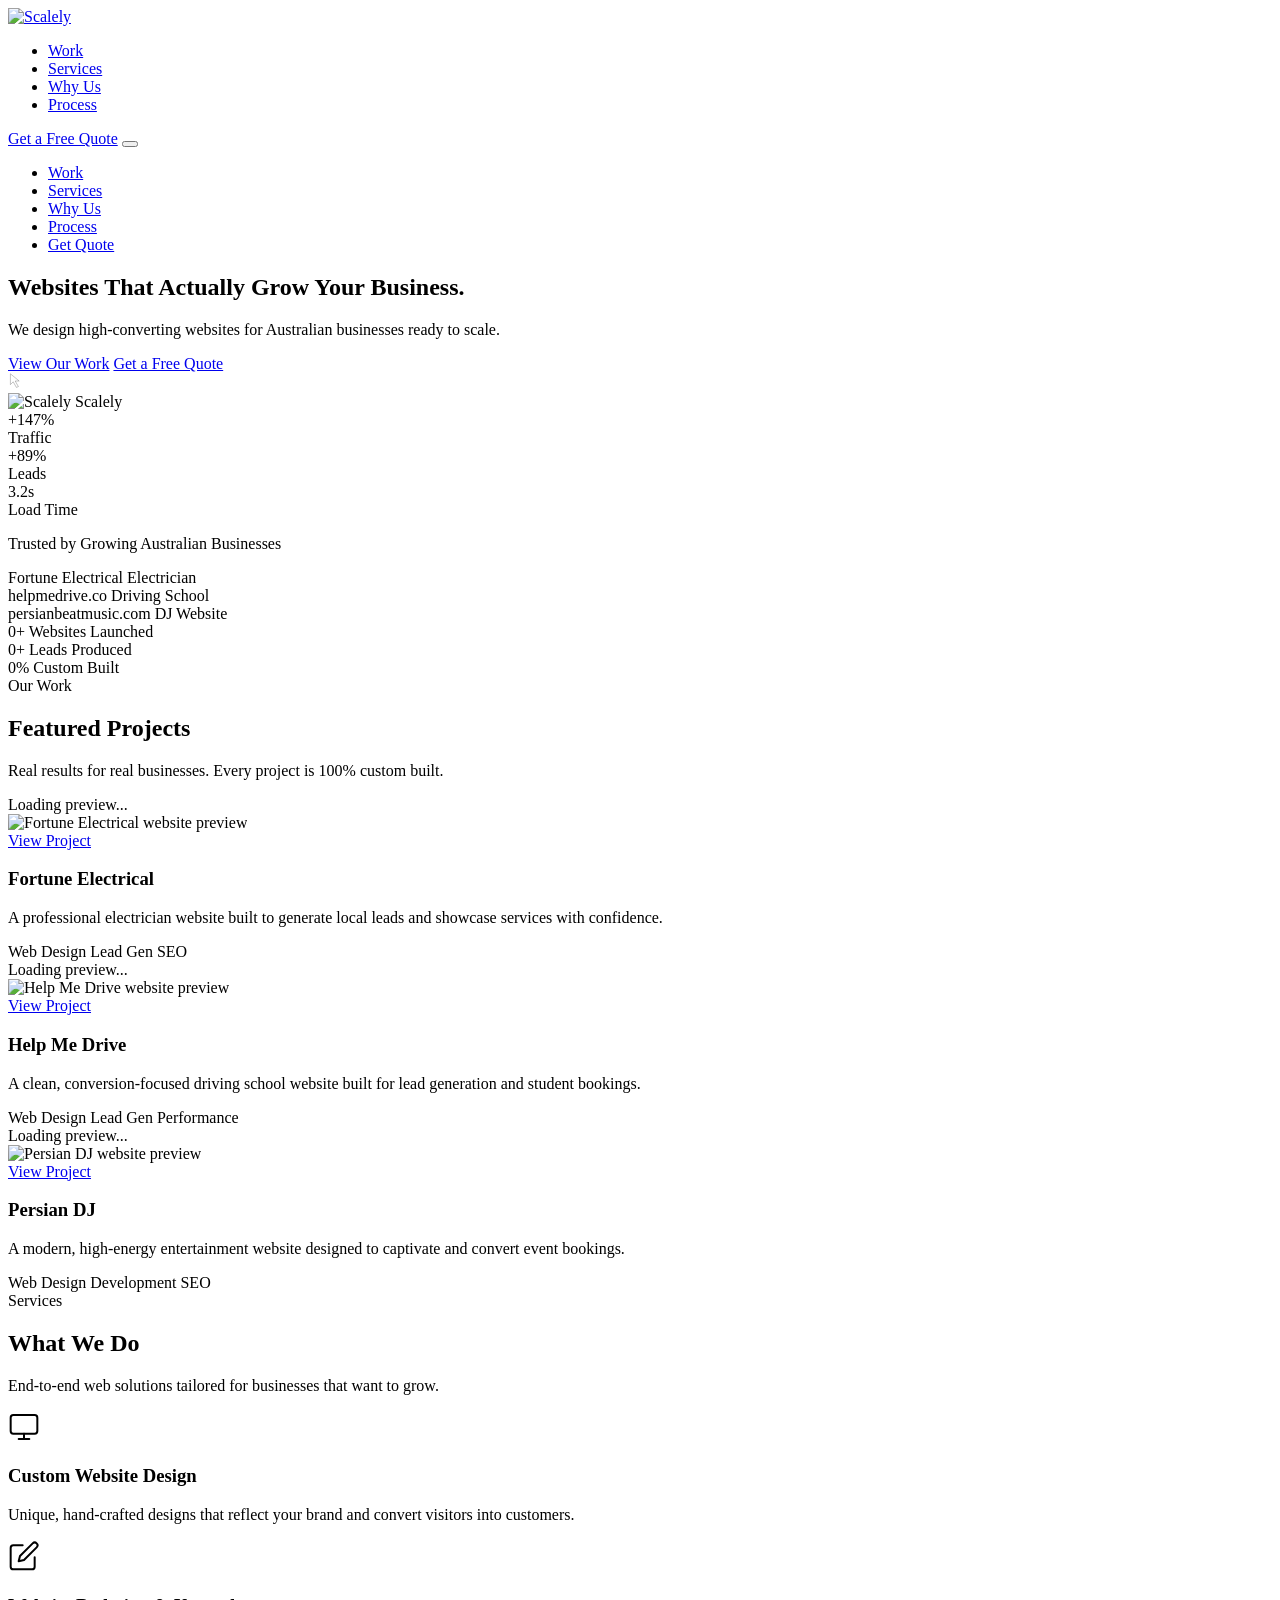
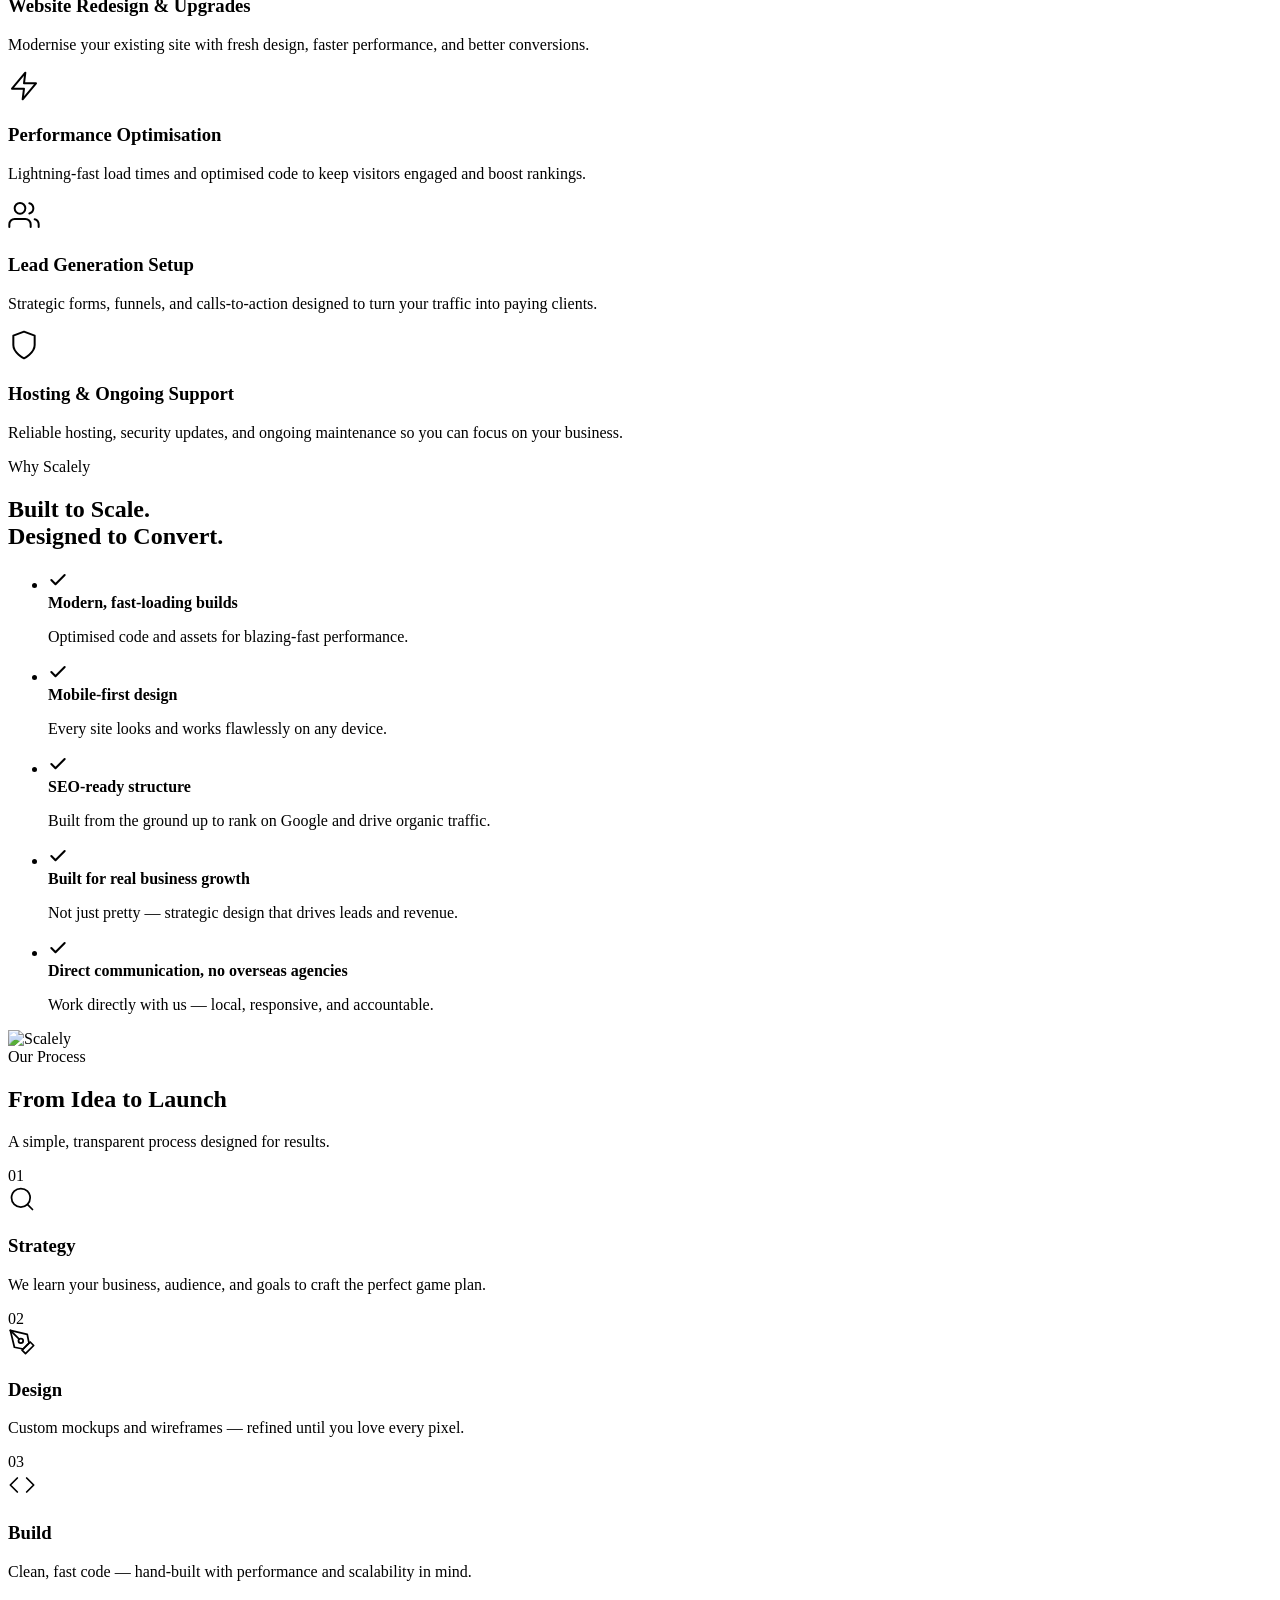
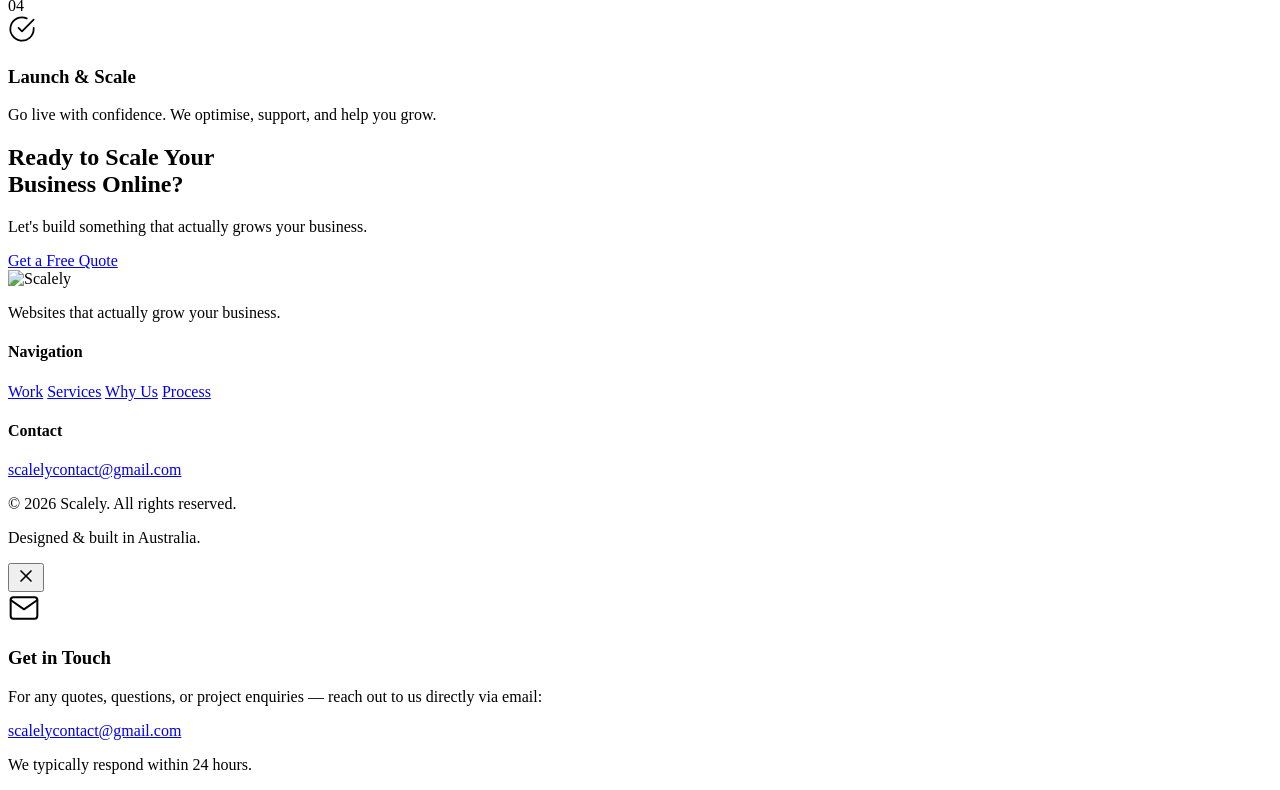
==== index.html @ 83ff783a "Update index.html" ====
<!DOCTYPE html>
<html lang="en">
<head>
    <meta charset="UTF-8">
    <meta name="viewport" content="width=device-width, initial-scale=1.0">
    <title>Scalely</title>
    <meta name="description" content="We design high-converting websites for Australian businesses ready to scale. Custom web design, development & lead generation by Scalely.">
    <link rel="preconnect" href="https://fonts.googleapis.com">
    <link rel="preconnect" href="https://fonts.gstatic.com" crossorigin>
    <link href="https://fonts.googleapis.com/css2?family=Inter:wght@300;400;500;600;700;800;900&display=swap" rel="stylesheet">
    <link rel="stylesheet" href="assets/css/style.css">
    <link rel="icon" type="image/png" href="assets/images/logo-white.png">
</head>
<body>

    <nav class="navbar" id="navbar">
        <div class="container navbar__inner">
            <a href="#" class="navbar__logo">
                <img src="assets/images/logo-white.png" alt="Scalely" class="navbar__logo-img">
            </a>
            <ul class="navbar__links">
                <li><a href="#portfolio">Work</a></li>
                <li><a href="#services">Services</a></li>
                <li><a href="#why-scalely">Why Us</a></li>
                <li><a href="#process">Process</a></li>
            </ul>
            <a href="#" class="btn btn--primary navbar__cta js-open-quote">Get a Free Quote</a>
            <button class="navbar__toggle" id="navToggle" aria-label="Toggle navigation">
                <span></span>
                <span></span>
                <span></span>
            </button>
        </div>
        <div class="navbar__mobile" id="mobileMenu">
            <ul class="navbar__mobile-links">
                <li><a href="#portfolio">Work</a></li>
                <li><a href="#services">Services</a></li>
                <li><a href="#why-scalely">Why Us</a></li>
                <li><a href="#process">Process</a></li>
                <li><a href="#" class="btn btn--primary js-open-quote">Get Quote</a></li>
            </ul>
        </div>
    </nav>

    <section class="hero" id="hero">
        <div class="hero__bg">
            <div class="hero__gradient hero__gradient--1"></div>
            <div class="hero__gradient hero__gradient--2"></div>
            <div class="hero__gradient hero__gradient--3"></div>
        </div>
        <div class="container hero__inner">
            <div class="hero__content">
                <h1 class="hero__title">
                    Websites That Actually <span class="text-glow">Grow Your Business.</span>
                </h1>
                <p class="hero__subtitle">
                    We design high-converting websites for Australian businesses ready to scale.
                </p>
                <div class="hero__ctas">
                    <a href="#portfolio" class="btn btn--primary btn--lg">View Our Work</a>
                    <a href="#" class="btn btn--outline btn--lg js-open-quote">Get a Free Quote</a>
                </div>
            </div>
            <div class="hero__visual">
                <div class="hero__mockup" id="heroMockup">
                    <div class="mockup__cursor" id="mockupCursor">
                        <svg width="16" height="16" viewBox="0 0 16 20" fill="none">
                            <path d="M1 1L1 14.5L4.5 11L8.5 18L11 17L7 10L12 10L1 1Z" fill="white" stroke="rgba(0,0,0,0.3)" stroke-width="1"/>
                        </svg>
                        <div class="mockup__cursor-ring" id="cursorRing"></div>
                    </div>

                    <div class="mockup__app-icon" id="appIcon">
                        <img src="assets/images/logo-white.png" alt="Scalely" class="mockup__app-logo">
                        <span class="mockup__app-label">Scalely</span>
                    </div>

                    <div class="mockup__browser" id="mockupBrowser">
                        <div class="mockup__browser-bar">
                            <span class="mockup__dot"></span>
                            <span class="mockup__dot"></span>
                            <span class="mockup__dot"></span>
                            <div class="mockup__url-bar" id="urlBar">
                                <span class="mockup__url-text" id="urlText"></span>
                                <span class="mockup__url-caret" id="urlCaret"></span>
                            </div>
                        </div>
                        <div class="mockup__screen">
                            <div class="mockup__screen-blank" id="screenBlank"></div>
                            <div class="mockup__screen-content" id="screenContent">
                                <div class="mockup__nav">
                                    <div class="mockup__nav-logo"></div>
                                    <div class="mockup__nav-links">
                                        <span></span><span></span><span></span>
                                    </div>
                                </div>
                                <div class="mockup__hero-block">
                                    <div class="mockup__hero-text">
                                        <div class="mockup__line mockup__line--lg"></div>
                                        <div class="mockup__line mockup__line--md"></div>
                                        <div class="mockup__line mockup__line--sm"></div>
                                        <div class="mockup__btn-row">
                                            <div class="mockup__btn-fake"></div>
                                            <div class="mockup__btn-fake mockup__btn-fake--outline"></div>
                                        </div>
                                    </div>
                                    <div class="mockup__hero-img"></div>
                                </div>
                                <div class="mockup__stats">
                                    <div class="mockup__stat-card">
                                        <div class="mockup__stat-number">+147%</div>
                                        <div class="mockup__stat-label">Traffic</div>
                                        <div class="mockup__stat-bar">
                                            <div class="mockup__stat-fill" data-width="80%"></div>
                                        </div>
                                    </div>
                                    <div class="mockup__stat-card">
                                        <div class="mockup__stat-number">+89%</div>
                                        <div class="mockup__stat-label">Leads</div>
                                        <div class="mockup__stat-bar">
                                            <div class="mockup__stat-fill" data-width="65%"></div>
                                        </div>
                                    </div>
                                    <div class="mockup__stat-card">
                                        <div class="mockup__stat-number">3.2s</div>
                                        <div class="mockup__stat-label">Load Time</div>
                                        <div class="mockup__stat-bar">
                                            <div class="mockup__stat-fill" data-width="90%"></div>
                                        </div>
                                    </div>
                                </div>
                            </div>
                        </div>
                    </div>
                    <div class="mockup__glow"></div>
                </div>
            </div>
        </div>
    </section>

    <section class="trust" id="trust">
        <div class="container">
            <p class="trust__label">Trusted by Growing Australian Businesses</p>
            <div class="trust__grid">
                <div class="trust__item">
                    <span class="trust__name">Fortune Electrical</span>
                    <span class="trust__tag">Electrician</span>
                </div>
                <div class="trust__divider"></div>
                <div class="trust__item">
                    <span class="trust__name">helpmedrive.co</span>
                    <span class="trust__tag">Driving School</span>
                </div>
                <div class="trust__divider"></div>
                <div class="trust__item">
                    <span class="trust__name">persianbeatmusic.com</span>
                    <span class="trust__tag">DJ Website</span>
                </div>
            </div>
            <div class="trust__metrics">
                <div class="trust__metric">
                    <span class="trust__metric-value" data-count="10">0</span><span class="trust__metric-plus">+</span>
                    <span class="trust__metric-label">Websites Launched</span>
                </div>
                <div class="trust__metric">
                    <span class="trust__metric-value" data-count="250">0</span><span class="trust__metric-plus">+</span>
                    <span class="trust__metric-label">Leads Produced</span>
                </div>
                <div class="trust__metric">
                    <span class="trust__metric-value" data-count="100">0</span><span class="trust__metric-plus">%</span>
                    <span class="trust__metric-label">Custom Built</span>
                </div>
            </div>
        </div>
    </section>

    <section class="portfolio" id="portfolio">
        <div class="container">
            <div class="section-header">
                <span class="section-tag">Our Work</span>
                <h2 class="section-title">Featured Projects</h2>
                <p class="section-subtitle">Real results for real businesses. Every project is 100% custom built.</p>
            </div>
            <div class="portfolio__grid">
                <div class="portfolio__card" data-animate>
                    <div class="portfolio__card-img portfolio__card-img--loaded">
                        <div class="portfolio__placeholder portfolio__placeholder--1">
                            <div class="portfolio__placeholder-inner">
                                <div class="portfolio__spinner"></div>
                                <span class="portfolio__placeholder-url">Loading preview...</span>
                            </div>
                        </div>
                        <img src="assets/images/fortune.png" alt="Fortune Electrical website preview" class="portfolio__screenshot" loading="lazy">
                        <div class="portfolio__card-overlay">
                            <a href="https://scalely.dev/fortune" target="_blank" rel="noopener noreferrer" class="btn btn--primary btn--sm">View Project</a>
                        </div>
                    </div>
                    <div class="portfolio__card-content">
                        <h3 class="portfolio__card-title">Fortune Electrical</h3>
                        <p class="portfolio__card-desc">A professional electrician website built to generate local leads and showcase services with confidence.</p>
                        <div class="portfolio__card-tags">
                            <span>Web Design</span>
                            <span>Lead Gen</span>
                            <span>SEO</span>
                        </div>
                    </div>
                </div>

                <div class="portfolio__card" data-animate>
                    <div class="portfolio__card-img portfolio__card-img--loaded">
                        <div class="portfolio__placeholder portfolio__placeholder--2">
                            <div class="portfolio__placeholder-inner">
                                <div class="portfolio__spinner"></div>
                                <span class="portfolio__placeholder-url">Loading preview...</span>
                            </div>
                        </div>
                        <img src="assets/images/helpmedrive.png" alt="Help Me Drive website preview" class="portfolio__screenshot" loading="lazy">
                        <div class="portfolio__card-overlay">
                            <a href="https://helpmedrive.co" target="_blank" rel="noopener noreferrer" class="btn btn--primary btn--sm">View Project</a>
                        </div>
                    </div>
                    <div class="portfolio__card-content">
                        <h3 class="portfolio__card-title">Help Me Drive</h3>
                        <p class="portfolio__card-desc">A clean, conversion-focused driving school website built for lead generation and student bookings.</p>
                        <div class="portfolio__card-tags">
                            <span>Web Design</span>
                            <span>Lead Gen</span>
                            <span>Performance</span>
                        </div>
                    </div>
                </div>

                <div class="portfolio__card" data-animate>
                    <div class="portfolio__card-img portfolio__card-img--loaded">
                        <div class="portfolio__placeholder portfolio__placeholder--3">
                            <div class="portfolio__placeholder-inner">
                                <div class="portfolio__spinner"></div>
                                <span class="portfolio__placeholder-url">Loading preview...</span>
                            </div>
                        </div>
                        <img src="assets/images/persiandj.png" alt="Persian DJ website preview" class="portfolio__screenshot" loading="lazy">
                        <div class="portfolio__card-overlay">
                            <a href="https://persianbeatmusic.com" target="_blank" rel="noopener noreferrer" class="btn btn--primary btn--sm">View Project</a>
                        </div>
                    </div>
                    <div class="portfolio__card-content">
                        <h3 class="portfolio__card-title">Persian DJ</h3>
                        <p class="portfolio__card-desc">A modern, high-energy entertainment website designed to captivate and convert event bookings.</p>
                        <div class="portfolio__card-tags">
                            <span>Web Design</span>
                            <span>Development</span>
                            <span>SEO</span>
                        </div>
                    </div>
                </div>
            </div>
        </div>
    </section>

    <section class="services" id="services">
        <div class="container">
            <div class="section-header">
                <span class="section-tag">Services</span>
                <h2 class="section-title">What We Do</h2>
                <p class="section-subtitle">End-to-end web solutions tailored for businesses that want to grow.</p>
            </div>
            <div class="services__grid">
                <div class="services__card" data-animate>
                    <div class="services__icon">
                        <svg width="32" height="32" viewBox="0 0 24 24" fill="none" stroke="currentColor" stroke-width="1.5" stroke-linecap="round" stroke-linejoin="round">
                            <rect x="2" y="3" width="20" height="14" rx="2" ry="2"/>
                            <path d="M8 21h8"/><path d="M12 17v4"/>
                        </svg>
                    </div>
                    <h3>Custom Website Design</h3>
                    <p>Unique, hand-crafted designs that reflect your brand and convert visitors into customers.</p>
                </div>
                <div class="services__card" data-animate>
                    <div class="services__icon">
                        <svg width="32" height="32" viewBox="0 0 24 24" fill="none" stroke="currentColor" stroke-width="1.5" stroke-linecap="round" stroke-linejoin="round">
                            <path d="M11 4H4a2 2 0 0 0-2 2v14a2 2 0 0 0 2 2h14a2 2 0 0 0 2-2v-7"/>
                            <path d="M18.5 2.5a2.121 2.121 0 0 1 3 3L12 15l-4 1 1-4 9.5-9.5z"/>
                        </svg>
                    </div>
                    <h3>Website Redesign & Upgrades</h3>
                    <p>Modernise your existing site with fresh design, faster performance, and better conversions.</p>
                </div>
                <div class="services__card" data-animate>
                    <div class="services__icon">
                        <svg width="32" height="32" viewBox="0 0 24 24" fill="none" stroke="currentColor" stroke-width="1.5" stroke-linecap="round" stroke-linejoin="round">
                            <path d="M13 2L3 14h9l-1 8 10-12h-9l1-8z"/>
                        </svg>
                    </div>
                    <h3>Performance Optimisation</h3>
                    <p>Lightning-fast load times and optimised code to keep visitors engaged and boost rankings.</p>
                </div>
                <div class="services__card" data-animate>
                    <div class="services__icon">
                        <svg width="32" height="32" viewBox="0 0 24 24" fill="none" stroke="currentColor" stroke-width="1.5" stroke-linecap="round" stroke-linejoin="round">
                            <path d="M17 21v-2a4 4 0 0 0-4-4H5a4 4 0 0 0-4 4v2"/>
                            <circle cx="9" cy="7" r="4"/>
                            <path d="M23 21v-2a4 4 0 0 0-3-3.87"/>
                            <path d="M16 3.13a4 4 0 0 1 0 7.75"/>
                        </svg>
                    </div>
                    <h3>Lead Generation Setup</h3>
                    <p>Strategic forms, funnels, and calls-to-action designed to turn your traffic into paying clients.</p>
                </div>
                <div class="services__card" data-animate>
                    <div class="services__icon">
                        <svg width="32" height="32" viewBox="0 0 24 24" fill="none" stroke="currentColor" stroke-width="1.5" stroke-linecap="round" stroke-linejoin="round">
                            <path d="M12 22s8-4 8-10V5l-8-3-8 3v7c0 6 8 10 8 10z"/>
                        </svg>
                    </div>
                    <h3>Hosting & Ongoing Support</h3>
                    <p>Reliable hosting, security updates, and ongoing maintenance so you can focus on your business.</p>
                </div>
            </div>
        </div>
    </section>

    <section class="why" id="why-scalely">
        <div class="container">
            <div class="why__inner">
                <div class="why__content">
                    <span class="section-tag">Why Scalely</span>
                    <h2 class="section-title">Built to Scale.<br>Designed to Convert.</h2>
                    <ul class="why__list">
                        <li>
                            <div class="why__check">
                                <svg width="20" height="20" viewBox="0 0 24 24" fill="none" stroke="currentColor" stroke-width="2.5" stroke-linecap="round" stroke-linejoin="round"><path d="M20 6L9 17l-5-5"/></svg>
                            </div>
                            <div>
                                <strong>Modern, fast-loading builds</strong>
                                <p>Optimised code and assets for blazing-fast performance.</p>
                            </div>
                        </li>
                        <li>
                            <div class="why__check">
                                <svg width="20" height="20" viewBox="0 0 24 24" fill="none" stroke="currentColor" stroke-width="2.5" stroke-linecap="round" stroke-linejoin="round"><path d="M20 6L9 17l-5-5"/></svg>
                            </div>
                            <div>
                                <strong>Mobile-first design</strong>
                                <p>Every site looks and works flawlessly on any device.</p>
                            </div>
                        </li>
                        <li>
                            <div class="why__check">
                                <svg width="20" height="20" viewBox="0 0 24 24" fill="none" stroke="currentColor" stroke-width="2.5" stroke-linecap="round" stroke-linejoin="round"><path d="M20 6L9 17l-5-5"/></svg>
                            </div>
                            <div>
                                <strong>SEO-ready structure</strong>
                                <p>Built from the ground up to rank on Google and drive organic traffic.</p>
                            </div>
                        </li>
                        <li>
                            <div class="why__check">
                                <svg width="20" height="20" viewBox="0 0 24 24" fill="none" stroke="currentColor" stroke-width="2.5" stroke-linecap="round" stroke-linejoin="round"><path d="M20 6L9 17l-5-5"/></svg>
                            </div>
                            <div>
                                <strong>Built for real business growth</strong>
                                <p>Not just pretty — strategic design that drives leads and revenue.</p>
                            </div>
                        </li>
                        <li>
                            <div class="why__check">
                                <svg width="20" height="20" viewBox="0 0 24 24" fill="none" stroke="currentColor" stroke-width="2.5" stroke-linecap="round" stroke-linejoin="round"><path d="M20 6L9 17l-5-5"/></svg>
                            </div>
                            <div>
                                <strong>Direct communication, no overseas agencies</strong>
                                <p>Work directly with us — local, responsive, and accountable.</p>
                            </div>
                        </li>
                    </ul>
                </div>
                <div class="why__visual">
                    <div class="why__graphic">
                        <div class="why__ring why__ring--1"></div>
                        <div class="why__ring why__ring--2"></div>
                        <div class="why__ring why__ring--3"></div>
                        <div class="why__center">
                            <img src="assets/images/logo-white.png" alt="Scalely" class="why__center-logo">
                        </div>
                    </div>
                </div>
            </div>
        </div>
    </section>

    <section class="process" id="process">
        <div class="container">
            <div class="section-header">
                <span class="section-tag">Our Process</span>
                <h2 class="section-title">From Idea to Launch</h2>
                <p class="section-subtitle">A simple, transparent process designed for results.</p>
            </div>
            <div class="process__steps">
                <div class="process__step" data-animate>
                    <div class="process__step-number">01</div>
                    <div class="process__step-icon">
                        <svg width="28" height="28" viewBox="0 0 24 24" fill="none" stroke="currentColor" stroke-width="1.5" stroke-linecap="round" stroke-linejoin="round">
                            <circle cx="11" cy="11" r="8"/><path d="M21 21l-4.35-4.35"/>
                        </svg>
                    </div>
                    <h3>Strategy</h3>
                    <p>We learn your business, audience, and goals to craft the perfect game plan.</p>
                </div>
                <div class="process__connector"></div>
                <div class="process__step" data-animate>
                    <div class="process__step-number">02</div>
                    <div class="process__step-icon">
                        <svg width="28" height="28" viewBox="0 0 24 24" fill="none" stroke="currentColor" stroke-width="1.5" stroke-linecap="round" stroke-linejoin="round">
                            <path d="M12 19l7-7 3 3-7 7-3-3z"/><path d="M18 13l-1.5-7.5L2 2l3.5 14.5L13 18l5-5z"/><path d="M2 2l7.586 7.586"/>
                            <circle cx="11" cy="11" r="2"/>
                        </svg>
                    </div>
                    <h3>Design</h3>
                    <p>Custom mockups and wireframes — refined until you love every pixel.</p>
                </div>
                <div class="process__connector"></div>
                <div class="process__step" data-animate>
                    <div class="process__step-number">03</div>
                    <div class="process__step-icon">
                        <svg width="28" height="28" viewBox="0 0 24 24" fill="none" stroke="currentColor" stroke-width="1.5" stroke-linecap="round" stroke-linejoin="round">
                            <polyline points="16 18 22 12 16 6"/><polyline points="8 6 2 12 8 18"/>
                        </svg>
                    </div>
                    <h3>Build</h3>
                    <p>Clean, fast code — hand-built with performance and scalability in mind.</p>
                </div>
                <div class="process__connector"></div>
                <div class="process__step" data-animate>
                    <div class="process__step-number">04</div>
                    <div class="process__step-icon">
                        <svg width="28" height="28" viewBox="0 0 24 24" fill="none" stroke="currentColor" stroke-width="1.5" stroke-linecap="round" stroke-linejoin="round">
                            <path d="M22 11.08V12a10 10 0 1 1-5.93-9.14"/>
                            <polyline points="22 4 12 14.01 9 11.01"/>
                        </svg>
                    </div>
                    <h3>Launch & Scale</h3>
                    <p>Go live with confidence. We optimise, support, and help you grow.</p>
                </div>
            </div>
        </div>
    </section>

    <section class="cta" id="contact">
        <div class="cta__bg">
            <div class="cta__gradient cta__gradient--1"></div>
            <div class="cta__gradient cta__gradient--2"></div>
        </div>
        <div class="container cta__inner">
            <h2 class="cta__title">Ready to Scale Your<br>Business Online?</h2>
            <p class="cta__subtitle">Let's build something that actually grows your business.</p>
            <div class="cta__buttons">
                <a href="#" class="btn btn--primary btn--lg js-open-quote">Get a Free Quote</a>
            </div>
        </div>
    </section>

    <footer class="footer">
        <div class="container footer__inner">
            <div class="footer__brand">
                <img src="assets/images/logo-white.png" alt="Scalely" class="footer__logo">
                <p>Websites that actually grow your business.</p>
            </div>
            <div class="footer__links">
                <div class="footer__col">
                    <h4>Navigation</h4>
                    <a href="#portfolio">Work</a>
                    <a href="#services">Services</a>
                    <a href="#why-scalely">Why Us</a>
                    <a href="#process">Process</a>
                </div>
                <div class="footer__col">
                    <h4>Contact</h4>
                    <a href="mailto:scalelycontact@gmail.com">scalelycontact@gmail.com</a>
                </div>
            </div>
        </div>
        <div class="container footer__bottom">
            <p>&copy; 2026 Scalely. All rights reserved.</p>
            <p>Designed & built in Australia.</p>
        </div>
    </footer>

    <div class="modal" id="quoteModal">
        <div class="modal__backdrop" id="modalBackdrop"></div>
        <div class="modal__card">
            <button class="modal__close" id="modalClose" aria-label="Close modal">
                <svg width="20" height="20" viewBox="0 0 24 24" fill="none" stroke="currentColor" stroke-width="2" stroke-linecap="round" stroke-linejoin="round">
                    <path d="M18 6L6 18"/><path d="M6 6l12 12"/>
                </svg>
            </button>
            <div class="modal__icon">
                <svg width="32" height="32" viewBox="0 0 24 24" fill="none" stroke="currentColor" stroke-width="1.5" stroke-linecap="round" stroke-linejoin="round">
                    <path d="M4 4h16c1.1 0 2 .9 2 2v12c0 1.1-.9 2-2 2H4c-1.1 0-2-.9-2-2V6c0-1.1.9-2 2-2z"/>
                    <polyline points="22,6 12,13 2,6"/>
                </svg>
            </div>
            <h3 class="modal__title">Get in Touch</h3>
            <p class="modal__text">For any quotes, questions, or project enquiries — reach out to us directly via email:</p>
            <a href="mailto:scalelycontact@gmail.com" class="modal__email">scalelycontact@gmail.com</a>
            <p class="modal__subtext">We typically respond within 24 hours.</p>
        </div>
    </div>

    <script src="assets/js/main.js"></script>
</body>
</html>
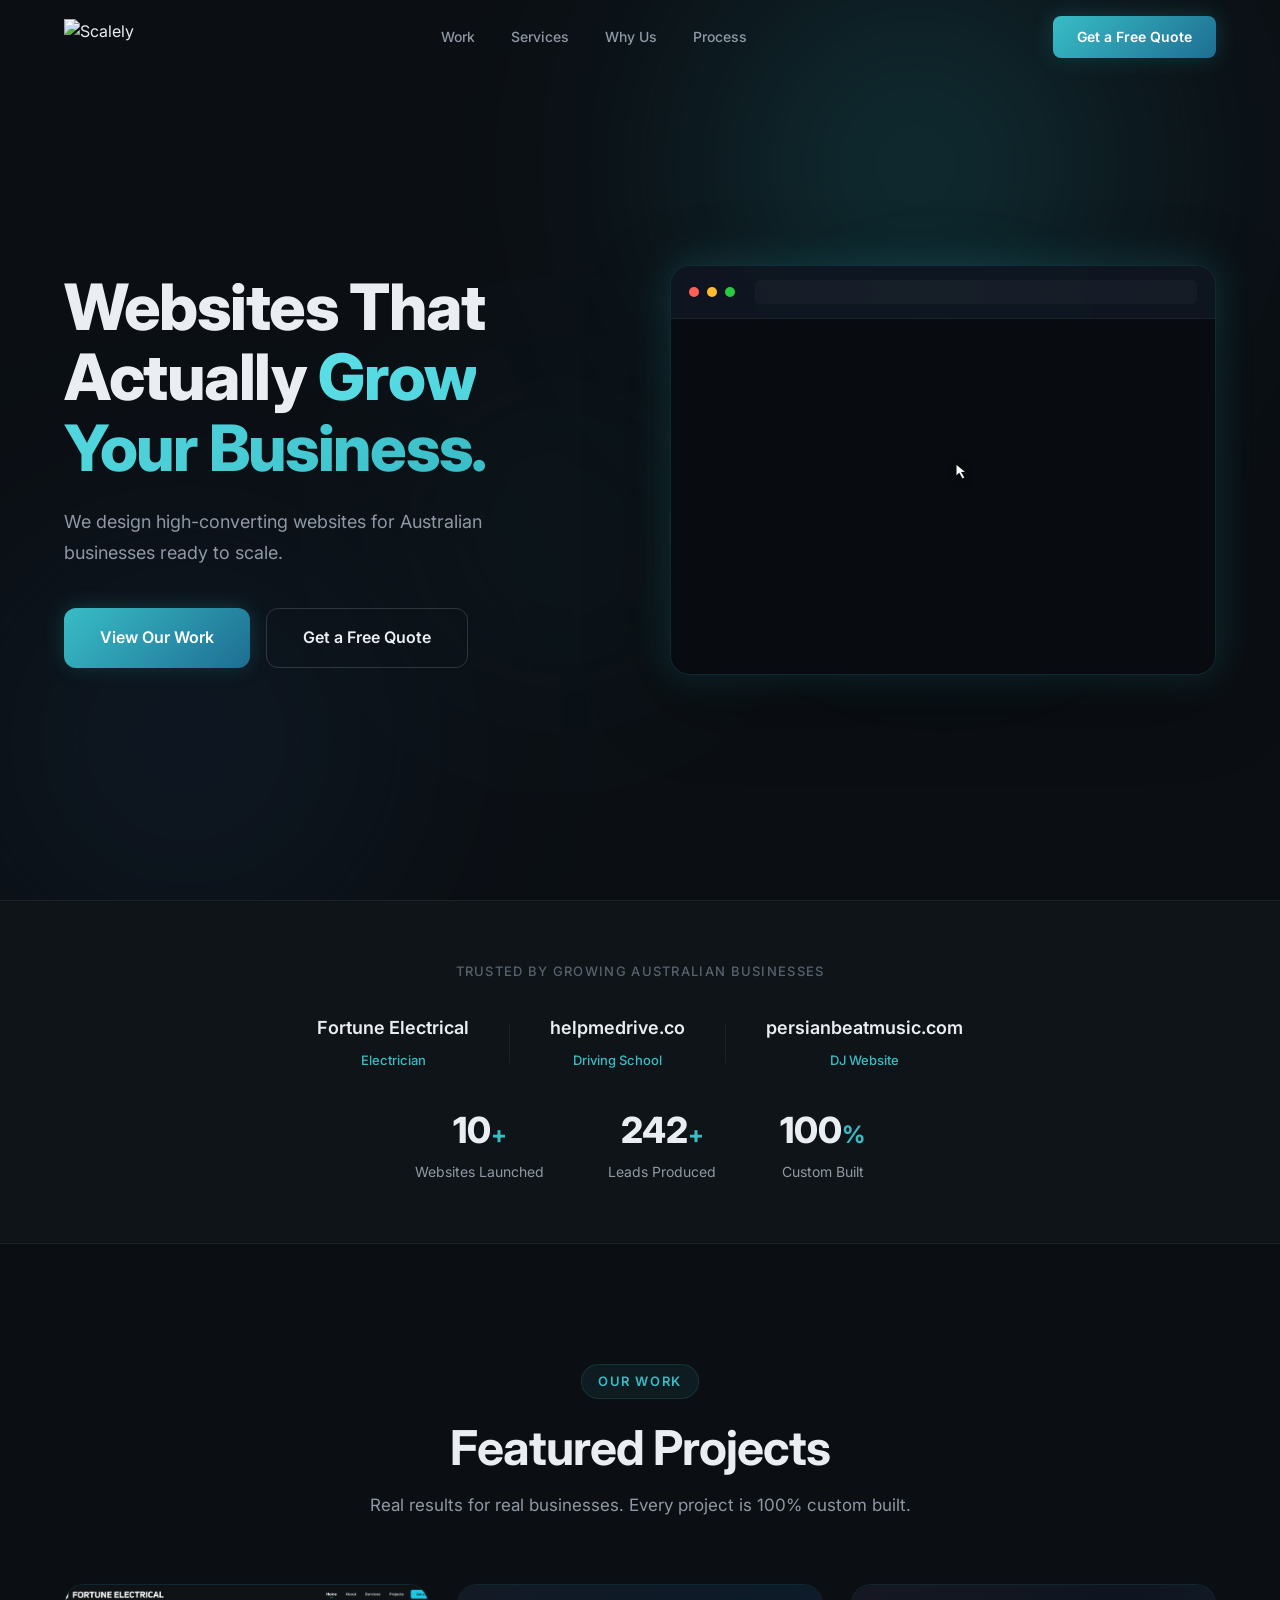
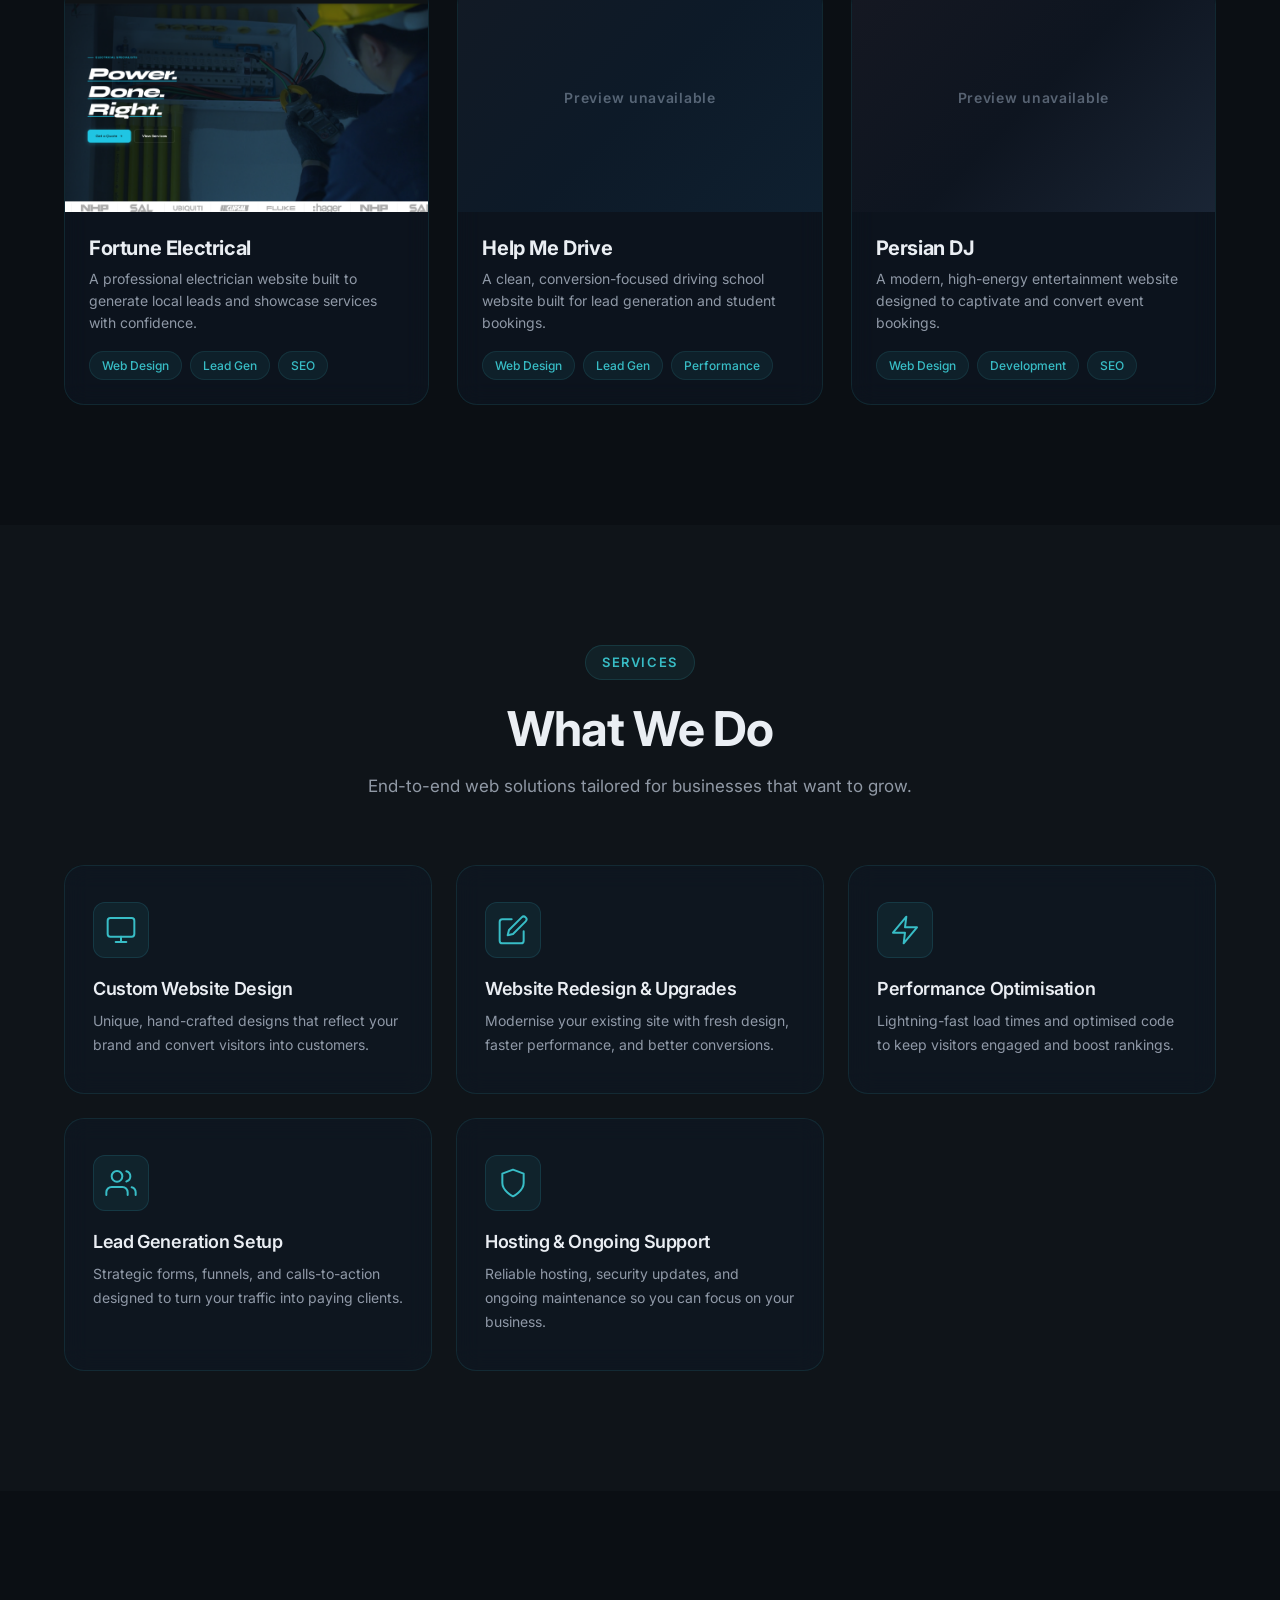
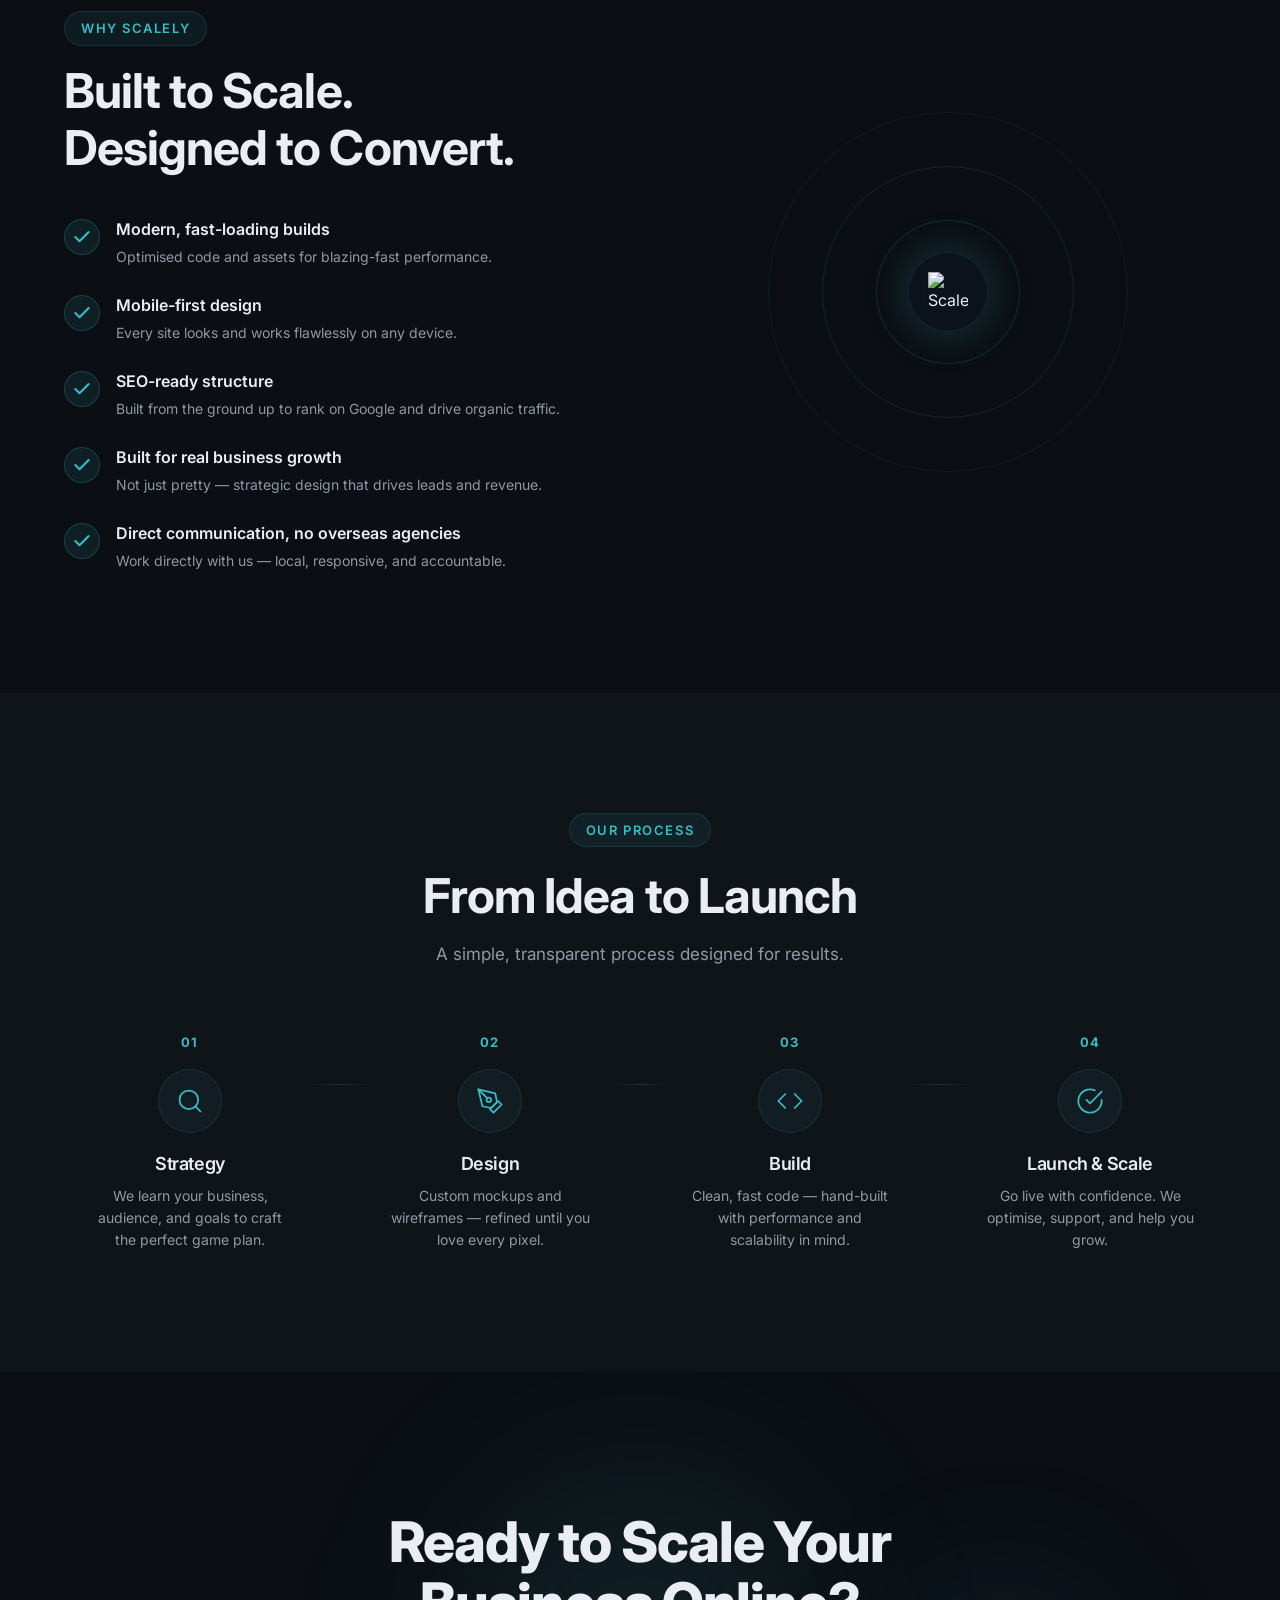
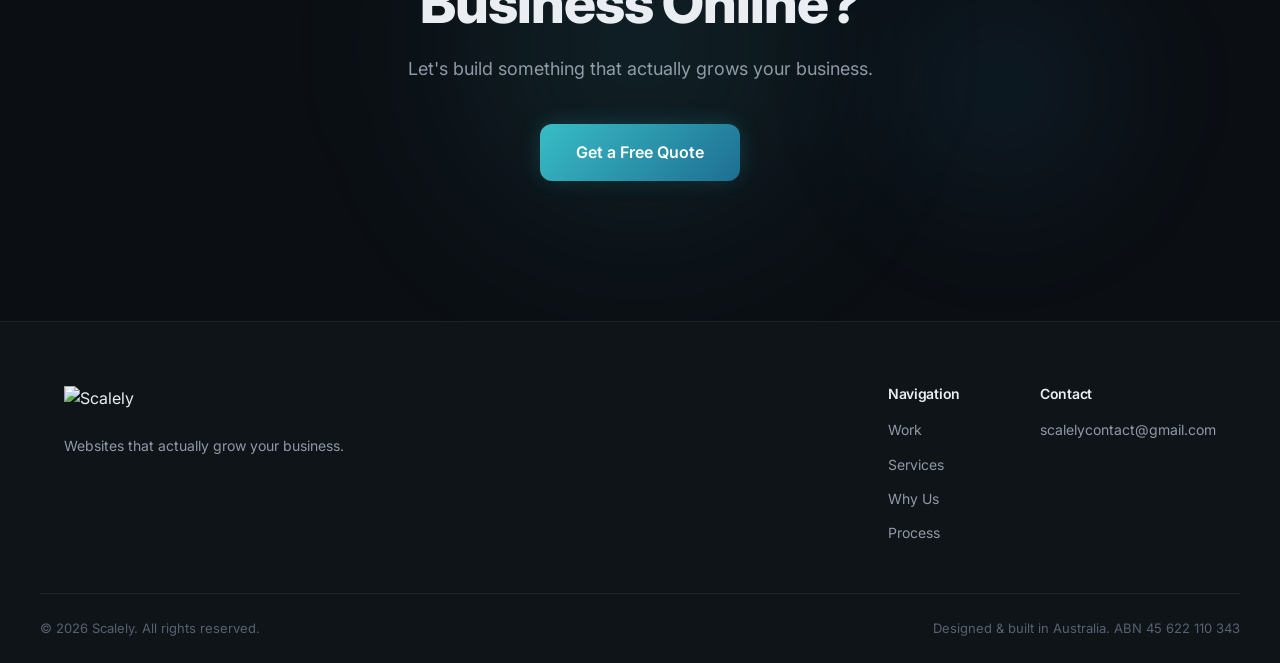
==== commit f0e78a3c: "Update index.html" ====
--- a/index.html
+++ b/index.html
@@ -480,7 +480,7 @@
         </div>
         <div class="container footer__bottom">
             <p>&copy; 2026 Scalely. All rights reserved.</p>
-            <p>Designed & built in Australia.</p>
+            <p>Designed & built in Australia. ABN 45 622 110 343</p>
         </div>
     </footer>
 
--- a/assets/css/style.css
+++ b/assets/css/style.css
@@ -0,0 +1,1717 @@
+*, *::before, *::after {
+    margin: 0;
+    padding: 0;
+    box-sizing: border-box;
+}
+
+:root {
+    --bg-primary: #0B0F14;
+    --bg-secondary: #0F1419;
+    --bg-card: rgba(15, 22, 32, 0.6);
+    --bg-glass: rgba(15, 25, 40, 0.45);
+    --border-glass: rgba(56, 189, 198, 0.12);
+    --border-subtle: rgba(255, 255, 255, 0.06);
+    --text-primary: #EAEEF3;
+    --text-secondary: rgba(200, 210, 225, 0.7);
+    --text-muted: rgba(160, 175, 195, 0.5);
+    --accent: #38BDC6;
+    --accent-light: #5CE0E8;
+    --accent-dark: #1E8A92;
+    --accent-glow: rgba(56, 189, 198, 0.25);
+    --accent-glow-strong: rgba(56, 189, 198, 0.45);
+    --gradient-accent: linear-gradient(135deg, #38BDC6, #1E6E92);
+    --gradient-bg: linear-gradient(180deg, #0B0F14 0%, #0D1520 50%, #0B0F14 100%);
+    --radius-sm: 8px;
+    --radius-md: 12px;
+    --radius-lg: 20px;
+    --radius-xl: 28px;
+    --font: 'Inter', -apple-system, BlinkMacSystemFont, 'Segoe UI', sans-serif;
+    --transition: 0.3s cubic-bezier(0.4, 0, 0.2, 1);
+    --transition-slow: 0.6s cubic-bezier(0.4, 0, 0.2, 1);
+}
+
+html {
+    scroll-behavior: smooth;
+    -webkit-font-smoothing: antialiased;
+    -moz-osx-font-smoothing: grayscale;
+}
+
+body {
+    font-family: var(--font);
+    background: var(--bg-primary);
+    color: var(--text-primary);
+    line-height: 1.6;
+    overflow-x: hidden;
+}
+
+.container {
+    max-width: 1200px;
+    margin: 0 auto;
+    padding: 0 24px;
+}
+
+img {
+    max-width: 100%;
+    display: block;
+}
+
+a {
+    text-decoration: none;
+    color: inherit;
+}
+
+ul {
+    list-style: none;
+}
+
+h1, h2, h3, h4 {
+    font-weight: 700;
+    line-height: 1.2;
+    letter-spacing: -0.02em;
+}
+
+.section-header {
+    text-align: center;
+    margin-bottom: 64px;
+}
+
+.section-tag {
+    display: inline-block;
+    font-size: 13px;
+    font-weight: 600;
+    text-transform: uppercase;
+    letter-spacing: 0.12em;
+    color: var(--accent);
+    background: rgba(56, 189, 198, 0.08);
+    border: 1px solid rgba(56, 189, 198, 0.15);
+    padding: 6px 16px;
+    border-radius: 100px;
+    margin-bottom: 20px;
+}
+
+.section-title {
+    font-size: clamp(32px, 5vw, 48px);
+    margin-bottom: 16px;
+    color: var(--text-primary);
+}
+
+.section-subtitle {
+    font-size: 17px;
+    color: var(--text-secondary);
+    max-width: 560px;
+    margin: 0 auto;
+}
+
+.text-glow {
+    background: linear-gradient(135deg, var(--accent-light), var(--accent));
+    -webkit-background-clip: text;
+    -webkit-text-fill-color: transparent;
+    background-clip: text;
+}
+
+.btn {
+    display: inline-flex;
+    align-items: center;
+    justify-content: center;
+    font-family: var(--font);
+    font-weight: 600;
+    font-size: 15px;
+    border: none;
+    border-radius: var(--radius-sm);
+    cursor: pointer;
+    transition: var(--transition);
+    white-space: nowrap;
+    gap: 8px;
+}
+
+.btn--primary {
+    background: var(--gradient-accent);
+    color: #fff;
+    padding: 12px 28px;
+    box-shadow: 0 0 20px var(--accent-glow), 0 4px 12px rgba(0, 0, 0, 0.3);
+}
+
+.btn--primary:hover {
+    box-shadow: 0 0 32px var(--accent-glow-strong), 0 6px 20px rgba(0, 0, 0, 0.4);
+    transform: translateY(-2px);
+}
+
+.btn--outline {
+    background: transparent;
+    color: var(--text-primary);
+    padding: 12px 28px;
+    border: 1px solid rgba(255, 255, 255, 0.15);
+}
+
+.btn--outline:hover {
+    border-color: var(--accent);
+    color: var(--accent-light);
+    background: rgba(56, 189, 198, 0.05);
+    transform: translateY(-2px);
+}
+
+.btn--lg {
+    padding: 16px 36px;
+    font-size: 16px;
+    border-radius: var(--radius-md);
+}
+
+.btn--sm {
+    padding: 10px 22px;
+    font-size: 14px;
+}
+
+.navbar {
+    position: fixed;
+    top: 0;
+    left: 0;
+    width: 100%;
+    z-index: 1000;
+    padding: 16px 0;
+    transition: var(--transition);
+    background: transparent;
+    border-bottom: 1px solid transparent;
+}
+
+.navbar.scrolled,
+.navbar.menu-open {
+    background: rgba(11, 15, 20, 0.85);
+    backdrop-filter: blur(20px);
+    -webkit-backdrop-filter: blur(20px);
+    border-bottom-color: var(--border-subtle);
+    padding: 12px 0;
+}
+
+.navbar__inner {
+    display: flex;
+    align-items: center;
+    justify-content: space-between;
+}
+
+.navbar__logo-img {
+    height: 36px;
+    width: auto;
+}
+
+.navbar__links {
+    display: flex;
+    gap: 36px;
+}
+
+.navbar__links a {
+    font-size: 14px;
+    font-weight: 500;
+    color: var(--text-secondary);
+    transition: var(--transition);
+    position: relative;
+}
+
+.navbar__links a::after {
+    content: '';
+    position: absolute;
+    bottom: -4px;
+    left: 0;
+    width: 0;
+    height: 2px;
+    background: var(--accent);
+    transition: var(--transition);
+    border-radius: 2px;
+}
+
+.navbar__links a:hover {
+    color: var(--text-primary);
+}
+
+.navbar__links a:hover::after {
+    width: 100%;
+}
+
+.navbar__cta {
+    padding: 10px 24px;
+    font-size: 14px;
+}
+
+.navbar__toggle {
+    display: none;
+    flex-direction: column;
+    gap: 5px;
+    background: none;
+    border: none;
+    cursor: pointer;
+    padding: 4px;
+}
+
+.navbar__toggle span {
+    display: block;
+    width: 24px;
+    height: 2px;
+    background: var(--text-primary);
+    border-radius: 2px;
+    transition: var(--transition);
+}
+
+.navbar__toggle.active span:nth-child(1) {
+    transform: rotate(45deg) translate(5px, 5px);
+}
+
+.navbar__toggle.active span:nth-child(2) {
+    opacity: 0;
+}
+
+.navbar__toggle.active span:nth-child(3) {
+    transform: rotate(-45deg) translate(5px, -5px);
+}
+
+.navbar__mobile {
+    display: none;
+    padding: 16px 24px 24px;
+}
+
+.navbar__mobile.open {
+    display: block;
+}
+
+.navbar__mobile-links {
+    display: flex;
+    flex-direction: column;
+    gap: 16px;
+}
+
+.navbar__mobile-links a {
+    font-size: 16px;
+    color: var(--text-secondary);
+    padding: 8px 0;
+    transition: var(--transition);
+}
+
+.navbar__mobile-links a:hover {
+    color: var(--text-primary);
+}
+
+.navbar__mobile-links .btn {
+    font-size: 12px;
+    color: #fff;
+    padding: 10px 20px;
+}
+
+.hero {
+    position: relative;
+    min-height: 100vh;
+    display: flex;
+    align-items: center;
+    padding: 120px 0 80px;
+    overflow: hidden;
+}
+
+.hero__bg {
+    position: absolute;
+    inset: 0;
+    overflow: hidden;
+    z-index: 0;
+}
+
+.hero__gradient {
+    position: absolute;
+    border-radius: 50%;
+    filter: blur(120px);
+    opacity: 0.4;
+}
+
+.hero__gradient--1 {
+    width: 600px;
+    height: 600px;
+    background: radial-gradient(circle, var(--accent-dark), transparent 70%);
+    top: -15%;
+    right: 5%;
+    animation: float1 12s ease-in-out infinite;
+}
+
+.hero__gradient--2 {
+    width: 500px;
+    height: 500px;
+    background: radial-gradient(circle, #1a3a5c, transparent 70%);
+    bottom: -10%;
+    left: -5%;
+    animation: float2 15s ease-in-out infinite;
+}
+
+.hero__gradient--3 {
+    width: 350px;
+    height: 350px;
+    background: radial-gradient(circle, rgba(56, 189, 198, 0.3), transparent 70%);
+    top: 40%;
+    left: 30%;
+    animation: float3 10s ease-in-out infinite;
+}
+
+@keyframes float1 {
+    0%, 100% { transform: translate(0, 0) scale(1); }
+    33% { transform: translate(-30px, 20px) scale(1.05); }
+    66% { transform: translate(20px, -15px) scale(0.95); }
+}
+
+@keyframes float2 {
+    0%, 100% { transform: translate(0, 0) scale(1); }
+    50% { transform: translate(30px, -20px) scale(1.08); }
+}
+
+@keyframes float3 {
+    0%, 100% { transform: translate(0, 0) scale(1); opacity: 0.3; }
+    50% { transform: translate(-20px, 15px) scale(1.1); opacity: 0.5; }
+}
+
+.hero__inner {
+    position: relative;
+    z-index: 1;
+    display: grid;
+    grid-template-columns: 1fr 1fr;
+    align-items: center;
+    gap: 60px;
+}
+
+.hero__title {
+    font-size: clamp(36px, 5.5vw, 64px);
+    font-weight: 800;
+    margin-bottom: 24px;
+    line-height: 1.1;
+}
+
+.hero__subtitle {
+    font-size: 18px;
+    color: var(--text-secondary);
+    margin-bottom: 40px;
+    max-width: 480px;
+    line-height: 1.7;
+}
+
+.hero__ctas {
+    display: flex;
+    gap: 16px;
+    flex-wrap: wrap;
+}
+
+.hero__visual {
+    display: flex;
+    justify-content: center;
+    align-items: center;
+}
+
+.hero__mockup {
+    position: relative;
+    width: 100%;
+    max-width: 600px;
+    aspect-ratio: 4 / 3;
+    display: flex;
+    align-items: center;
+    justify-content: center;
+}
+
+.mockup__app-icon {
+    position: absolute;
+    top: 50%;
+    left: 50%;
+    transform: translate(-50%, -50%) scale(1);
+    display: flex;
+    flex-direction: column;
+    align-items: center;
+    gap: 12px;
+    z-index: 5;
+    transition: transform 0.15s ease, opacity 0.3s ease;
+}
+
+.mockup__app-icon::before {
+    content: '';
+    position: absolute;
+    width: 110px;
+    height: 110px;
+    top: -5px;
+    left: 50%;
+    transform: translateX(-50%);
+    border-radius: 26px;
+    background: rgba(56, 189, 198, 0.08);
+    border: 1px solid rgba(56, 189, 198, 0.15);
+    z-index: -1;
+    backdrop-filter: blur(12px);
+    -webkit-backdrop-filter: blur(12px);
+}
+
+.mockup__app-logo {
+    width: 56px;
+    height: 56px;
+    object-fit: contain;
+    padding: 22px;
+    box-sizing: content-box;
+}
+
+.mockup__app-label {
+    font-size: 13px;
+    font-weight: 500;
+    color: var(--text-secondary);
+    letter-spacing: 0.02em;
+}
+
+.mockup__app-icon.bounce {
+    transform: translate(-50%, -50%) scale(0.85);
+}
+
+.mockup__app-icon.unbounce {
+    transform: translate(-50%, -50%) scale(1.04);
+}
+
+.mockup__app-icon.shrinking {
+    transform: translate(-50%, -50%) scale(0.15);
+    opacity: 0;
+    transition: transform 0.5s cubic-bezier(0.4, 0, 1, 1), opacity 0.4s ease;
+}
+
+.mockup__browser {
+    position: absolute;
+    inset: 0;
+    background: var(--bg-glass);
+    border: 1px solid var(--border-glass);
+    border-radius: var(--radius-lg);
+    overflow: hidden;
+    backdrop-filter: blur(16px);
+    -webkit-backdrop-filter: blur(16px);
+    box-shadow: 0 24px 80px rgba(0, 0, 0, 0.4), 0 0 40px var(--accent-glow);
+    display: flex;
+    flex-direction: column;
+    opacity: 0;
+    transform: scale(0.12);
+    transition: none;
+}
+
+.mockup__browser.opening {
+    animation: windowOpen 0.7s cubic-bezier(0.22, 1.2, 0.36, 1) forwards;
+}
+
+@keyframes windowOpen {
+    0%   { opacity: 0; transform: scale(0.12); }
+    20%  { opacity: 1; transform: scale(0.5); }
+    65%  { opacity: 1; transform: scale(1.035); }
+    82%  { opacity: 1; transform: scale(0.99); }
+    100% { opacity: 1; transform: scale(1); }
+}
+
+.mockup__browser-bar {
+    display: flex;
+    align-items: center;
+    gap: 8px;
+    padding: 14px 18px;
+    border-bottom: 1px solid var(--border-subtle);
+    background: rgba(15, 22, 32, 0.8);
+}
+
+.mockup__dot {
+    width: 10px;
+    height: 10px;
+    border-radius: 50%;
+    background: rgba(255, 255, 255, 0.1);
+}
+
+.mockup__dot:first-child { background: #ff5f56; }
+.mockup__dot:nth-child(2) { background: #ffbd2e; }
+.mockup__dot:nth-child(3) { background: #27ca40; }
+
+.mockup__url-bar {
+    flex: 1;
+    display: flex;
+    align-items: center;
+    justify-content: center;
+    font-size: 12px;
+    font-family: var(--font);
+    color: var(--text-muted);
+    background: rgba(255, 255, 255, 0.03);
+    padding: 5px 16px;
+    border-radius: 6px;
+    margin-left: 12px;
+    min-height: 24px;
+    transition: background 0.2s ease, border-color 0.2s ease;
+    border: 1px solid transparent;
+}
+
+.mockup__url-bar.focused {
+    background: rgba(255, 255, 255, 0.06);
+    border-color: rgba(56, 189, 198, 0.3);
+}
+
+.mockup__url-text {
+    color: var(--text-primary);
+    font-size: 12px;
+    letter-spacing: 0.01em;
+}
+
+.mockup__url-caret {
+    display: none;
+    width: 1px;
+    height: 14px;
+    background: var(--accent-light);
+    margin-left: 1px;
+    animation: caretBlink 0.8s step-end infinite;
+}
+
+.mockup__url-caret.visible {
+    display: inline-block;
+}
+
+@keyframes caretBlink {
+    0%, 100% { opacity: 1; }
+    50% { opacity: 0; }
+}
+
+.mockup__screen {
+    padding: 24px;
+    position: relative;
+    flex: 1;
+    overflow: hidden;
+}
+
+.mockup__screen-blank {
+    position: absolute;
+    inset: 0;
+    background: #080C10;
+    z-index: 2;
+    transition: opacity 0.4s ease;
+}
+
+.mockup__screen-blank.hidden {
+    opacity: 0;
+    pointer-events: none;
+}
+
+.mockup__screen-blank::after {
+    content: '';
+    position: absolute;
+    top: 0;
+    left: 0;
+    height: 2px;
+    width: 0;
+    background: var(--gradient-accent);
+    border-radius: 2px;
+    transition: none;
+}
+
+.mockup__screen-blank.loading::after {
+    animation: loadingBar 0.6s ease-out forwards;
+}
+
+@keyframes loadingBar {
+    0%   { width: 0; }
+    40%  { width: 65%; }
+    100% { width: 100%; }
+}
+
+.mockup__screen-content {
+    opacity: 0;
+    transform: translateY(8px);
+    transition: opacity 0.6s ease, transform 0.6s ease;
+}
+
+.mockup__screen-content.visible {
+    opacity: 1;
+    transform: translateY(0);
+}
+
+.mockup__nav {
+    display: flex;
+    justify-content: space-between;
+    align-items: center;
+    margin-bottom: 28px;
+}
+
+.mockup__nav-logo {
+    width: 60px;
+    height: 10px;
+    background: rgba(255, 255, 255, 0.15);
+    border-radius: 4px;
+}
+
+.mockup__nav-links {
+    display: flex;
+    gap: 10px;
+}
+
+.mockup__nav-links span {
+    width: 32px;
+    height: 6px;
+    background: rgba(255, 255, 255, 0.08);
+    border-radius: 3px;
+}
+
+.mockup__hero-block {
+    display: flex;
+    gap: 20px;
+    margin-bottom: 28px;
+}
+
+.mockup__hero-text {
+    flex: 1;
+}
+
+.mockup__line {
+    border-radius: 4px;
+    margin-bottom: 8px;
+    background: rgba(255, 255, 255, 0.1);
+}
+
+.mockup__line--lg { width: 90%; height: 14px; }
+.mockup__line--md { width: 70%; height: 10px; }
+.mockup__line--sm { width: 50%; height: 10px; margin-bottom: 18px; }
+
+.mockup__btn-row { display: flex; gap: 8px; }
+
+.mockup__btn-fake {
+    width: 70px;
+    height: 24px;
+    background: var(--gradient-accent);
+    border-radius: 4px;
+    opacity: 0.8;
+}
+
+.mockup__btn-fake--outline {
+    background: transparent;
+    border: 1px solid rgba(255, 255, 255, 0.15);
+}
+
+.mockup__hero-img {
+    width: 100px;
+    height: 100px;
+    border-radius: var(--radius-md);
+    background: linear-gradient(135deg, rgba(56, 189, 198, 0.15), rgba(30, 106, 146, 0.15));
+    border: 1px solid var(--border-glass);
+    flex-shrink: 0;
+}
+
+.mockup__stats {
+    display: grid;
+    grid-template-columns: repeat(3, 1fr);
+    gap: 12px;
+}
+
+.mockup__stat-card {
+    background: rgba(255, 255, 255, 0.03);
+    border: 1px solid var(--border-subtle);
+    border-radius: var(--radius-sm);
+    padding: 14px;
+    text-align: center;
+}
+
+.mockup__stat-number { font-size: 18px; font-weight: 700; color: var(--accent-light); margin-bottom: 4px; }
+.mockup__stat-label { font-size: 11px; color: var(--text-muted); margin-bottom: 10px; }
+
+.mockup__stat-bar {
+    height: 3px;
+    background: rgba(255, 255, 255, 0.05);
+    border-radius: 2px;
+    overflow: hidden;
+}
+
+.mockup__stat-fill {
+    height: 100%;
+    background: var(--gradient-accent);
+    border-radius: 2px;
+    width: 0;
+    transition: width 1s ease-out;
+}
+
+.mockup__glow {
+    position: absolute;
+    width: 80%;
+    height: 80%;
+    top: 10%;
+    left: 10%;
+    background: radial-gradient(circle, var(--accent-glow), transparent 70%);
+    filter: blur(60px);
+    z-index: -1;
+    pointer-events: none;
+    opacity: 0;
+    transition: opacity 0.8s ease;
+}
+
+.mockup__glow.visible {
+    opacity: 1;
+}
+
+.mockup__cursor {
+    position: absolute;
+    z-index: 20;
+    pointer-events: none;
+    filter: drop-shadow(0 2px 4px rgba(0,0,0,0.5));
+    opacity: 0;
+    top: 72%;
+    left: 78%;
+    transition: top 0.8s cubic-bezier(0.4, 0, 0.2, 1), left 0.8s cubic-bezier(0.4, 0, 0.2, 1);
+}
+
+.mockup__cursor.visible {
+    opacity: 1;
+    transition: opacity 0.5s ease, top 0.8s cubic-bezier(0.4, 0, 0.2, 1), left 0.8s cubic-bezier(0.4, 0, 0.2, 1);
+}
+
+.mockup__cursor.fast {
+    transition: opacity 0.5s ease, top 0.5s cubic-bezier(0.4, 0, 0.2, 1), left 0.5s cubic-bezier(0.4, 0, 0.2, 1);
+}
+
+.mockup__cursor-ring {
+    position: absolute;
+    top: 0;
+    left: 0;
+    width: 24px;
+    height: 24px;
+    border-radius: 50%;
+    background: rgba(56, 189, 198, 0.35);
+    transform: translate(-6px, -6px) scale(0);
+    opacity: 0;
+    transition: none;
+}
+
+.mockup__cursor-ring.click {
+    animation: clickRipple 0.35s ease forwards;
+}
+
+@keyframes clickRipple {
+    0%   { transform: translate(-6px, -6px) scale(0); opacity: 0.7; }
+    100% { transform: translate(-6px, -6px) scale(1.8); opacity: 0; }
+}
+
+.trust {
+    padding: 60px 0;
+    border-top: 1px solid var(--border-subtle);
+    border-bottom: 1px solid var(--border-subtle);
+    background: var(--bg-secondary);
+}
+
+.trust__label {
+    text-align: center;
+    font-size: 13px;
+    font-weight: 500;
+    text-transform: uppercase;
+    letter-spacing: 0.1em;
+    color: var(--text-muted);
+    margin-bottom: 32px;
+}
+
+.trust__grid {
+    display: flex;
+    justify-content: center;
+    align-items: center;
+    gap: 40px;
+    margin-bottom: 40px;
+    flex-wrap: wrap;
+}
+
+.trust__item {
+    text-align: center;
+}
+
+.trust__name {
+    display: block;
+    font-size: 18px;
+    font-weight: 600;
+    color: var(--text-primary);
+    margin-bottom: 4px;
+}
+
+.trust__tag {
+    font-size: 13px;
+    color: var(--accent);
+    font-weight: 500;
+}
+
+.trust__divider {
+    width: 1px;
+    height: 40px;
+    background: var(--border-subtle);
+}
+
+.trust__metrics {
+    display: flex;
+    justify-content: center;
+    gap: 64px;
+    flex-wrap: wrap;
+}
+
+.trust__metric {
+    text-align: center;
+}
+
+.trust__metric-value {
+    font-size: 36px;
+    font-weight: 800;
+    color: var(--text-primary);
+    line-height: 1;
+}
+
+.trust__metric-plus {
+    font-size: 24px;
+    font-weight: 700;
+    color: var(--accent);
+}
+
+.trust__metric-label {
+    display: block;
+    font-size: 14px;
+    color: var(--text-secondary);
+    margin-top: 6px;
+}
+
+.portfolio {
+    padding: 120px 0;
+    position: relative;
+}
+
+.portfolio__grid {
+    display: grid;
+    grid-template-columns: repeat(3, 1fr);
+    gap: 28px;
+}
+
+.portfolio__card {
+    background: var(--bg-glass);
+    border: 1px solid var(--border-glass);
+    border-radius: var(--radius-lg);
+    overflow: hidden;
+    backdrop-filter: blur(12px);
+    -webkit-backdrop-filter: blur(12px);
+    transition: var(--transition-slow);
+    opacity: 0;
+    transform: translateY(30px);
+}
+
+.portfolio__card.visible {
+    opacity: 1;
+    transform: translateY(0);
+}
+
+.portfolio__card:hover {
+    transform: translateY(-8px);
+    border-color: rgba(56, 189, 198, 0.25);
+    box-shadow: 0 20px 60px rgba(0, 0, 0, 0.3), 0 0 30px var(--accent-glow);
+}
+
+.portfolio__card-img {
+    position: relative;
+    aspect-ratio: 16 / 10;
+    overflow: hidden;
+}
+
+.portfolio__placeholder {
+    width: 100%;
+    height: 100%;
+    display: flex;
+    align-items: center;
+    justify-content: center;
+}
+
+.portfolio__placeholder--1 {
+    background: linear-gradient(135deg, #1a1e2e, #0f1825, #162035);
+}
+
+.portfolio__placeholder--2 {
+    background: linear-gradient(135deg, #121a25, #0d1a28, #0f2030);
+}
+
+.portfolio__placeholder--3 {
+    background: linear-gradient(135deg, #151822, #0e1520, #1a2535);
+}
+
+.portfolio__placeholder-inner {
+    text-align: center;
+}
+
+.portfolio__placeholder-icon {
+    margin-bottom: 12px;
+    color: var(--accent);
+    opacity: 0.5;
+}
+
+.portfolio__placeholder-url {
+    font-size: 14px;
+    font-weight: 600;
+    color: var(--text-muted);
+    letter-spacing: 0.05em;
+}
+
+.portfolio__card-overlay {
+    position: absolute;
+    inset: 0;
+    background: rgba(11, 15, 20, 0.7);
+    backdrop-filter: blur(4px);
+    display: flex;
+    align-items: center;
+    justify-content: center;
+    opacity: 0;
+    transition: var(--transition);
+}
+
+.portfolio__card:hover .portfolio__card-overlay {
+    opacity: 1;
+}
+
+.portfolio__card-content {
+    padding: 24px;
+}
+
+.portfolio__card-title {
+    font-size: 20px;
+    font-weight: 700;
+    margin-bottom: 8px;
+}
+
+.portfolio__card-desc {
+    font-size: 14px;
+    color: var(--text-secondary);
+    margin-bottom: 16px;
+    line-height: 1.6;
+}
+
+.portfolio__card-tags {
+    display: flex;
+    gap: 8px;
+    flex-wrap: wrap;
+}
+
+.portfolio__card-tags span {
+    font-size: 12px;
+    font-weight: 500;
+    color: var(--accent);
+    background: rgba(56, 189, 198, 0.08);
+    border: 1px solid rgba(56, 189, 198, 0.12);
+    padding: 4px 12px;
+    border-radius: 100px;
+}
+
+.portfolio__screenshot {
+    position: absolute;
+    inset: 0;
+    width: 100%;
+    height: 100%;
+    object-fit: cover;
+    object-position: top center;
+    z-index: 2;
+    opacity: 0;
+    transition: opacity 0.5s ease;
+}
+
+.portfolio__screenshot.loaded {
+    opacity: 1;
+}
+
+.portfolio__spinner {
+    width: 32px;
+    height: 32px;
+    border: 2px solid rgba(56, 189, 198, 0.15);
+    border-top-color: var(--accent);
+    border-radius: 50%;
+    animation: spin 0.8s linear infinite;
+    margin: 0 auto 12px;
+}
+
+@keyframes spin {
+    to { transform: rotate(360deg); }
+}
+
+.portfolio__card-img--loaded .portfolio__card-overlay {
+    z-index: 3;
+}
+
+.modal {
+    position: fixed;
+    inset: 0;
+    z-index: 2000;
+    display: flex;
+    align-items: center;
+    justify-content: center;
+    opacity: 0;
+    visibility: hidden;
+    transition: opacity 0.3s ease, visibility 0.3s ease;
+}
+
+.modal.open {
+    opacity: 1;
+    visibility: visible;
+}
+
+.modal__backdrop {
+    position: absolute;
+    inset: 0;
+    background: rgba(5, 8, 12, 0.8);
+    backdrop-filter: blur(8px);
+    -webkit-backdrop-filter: blur(8px);
+}
+
+.modal__card {
+    position: relative;
+    background: rgba(15, 22, 35, 0.9);
+    border: 1px solid var(--border-glass);
+    border-radius: var(--radius-xl);
+    padding: 48px 40px;
+    max-width: 440px;
+    width: 90%;
+    text-align: center;
+    backdrop-filter: blur(24px);
+    -webkit-backdrop-filter: blur(24px);
+    box-shadow: 0 32px 80px rgba(0, 0, 0, 0.5), 0 0 60px var(--accent-glow);
+    transform: translateY(20px) scale(0.97);
+    transition: transform 0.35s cubic-bezier(0.4, 0, 0.2, 1);
+}
+
+.modal.open .modal__card {
+    transform: translateY(0) scale(1);
+}
+
+.modal__close {
+    position: absolute;
+    top: 16px;
+    right: 16px;
+    background: rgba(255, 255, 255, 0.05);
+    border: 1px solid var(--border-subtle);
+    border-radius: 50%;
+    width: 36px;
+    height: 36px;
+    display: flex;
+    align-items: center;
+    justify-content: center;
+    cursor: pointer;
+    color: var(--text-secondary);
+    transition: var(--transition);
+}
+
+.modal__close:hover {
+    background: rgba(255, 255, 255, 0.1);
+    color: var(--text-primary);
+}
+
+.modal__icon {
+    width: 64px;
+    height: 64px;
+    display: flex;
+    align-items: center;
+    justify-content: center;
+    background: rgba(56, 189, 198, 0.08);
+    border: 1px solid rgba(56, 189, 198, 0.15);
+    border-radius: 50%;
+    margin: 0 auto 24px;
+    color: var(--accent);
+}
+
+.modal__title {
+    font-size: 24px;
+    font-weight: 700;
+    margin-bottom: 12px;
+}
+
+.modal__text {
+    font-size: 15px;
+    color: var(--text-secondary);
+    line-height: 1.7;
+    margin-bottom: 24px;
+}
+
+.modal__email {
+    display: inline-block;
+    font-size: 18px;
+    font-weight: 600;
+    color: var(--accent-light);
+    background: rgba(56, 189, 198, 0.08);
+    border: 1px solid rgba(56, 189, 198, 0.2);
+    padding: 14px 28px;
+    border-radius: var(--radius-md);
+    transition: var(--transition);
+    word-break: break-all;
+}
+
+.modal__email:hover {
+    background: rgba(56, 189, 198, 0.15);
+    box-shadow: 0 0 24px var(--accent-glow);
+    transform: translateY(-2px);
+}
+
+.modal__subtext {
+    font-size: 13px;
+    color: var(--text-muted);
+    margin-top: 16px;
+}
+
+.services {
+    padding: 120px 0;
+    background: var(--bg-secondary);
+    position: relative;
+}
+
+.services__grid {
+    display: grid;
+    grid-template-columns: repeat(3, 1fr);
+    gap: 24px;
+}
+
+.services__card {
+    background: var(--bg-glass);
+    border: 1px solid var(--border-glass);
+    border-radius: var(--radius-lg);
+    padding: 36px 28px;
+    backdrop-filter: blur(12px);
+    -webkit-backdrop-filter: blur(12px);
+    transition: var(--transition-slow);
+    opacity: 0;
+    transform: translateY(30px);
+}
+
+.services__card.visible {
+    opacity: 1;
+    transform: translateY(0);
+}
+
+.services__card:hover {
+    transform: translateY(-6px);
+    border-color: rgba(56, 189, 198, 0.2);
+    box-shadow: 0 16px 48px rgba(0, 0, 0, 0.2), 0 0 24px rgba(56, 189, 198, 0.08);
+}
+
+.services__icon {
+    width: 56px;
+    height: 56px;
+    display: flex;
+    align-items: center;
+    justify-content: center;
+    background: rgba(56, 189, 198, 0.08);
+    border: 1px solid rgba(56, 189, 198, 0.15);
+    border-radius: var(--radius-md);
+    margin-bottom: 20px;
+    color: var(--accent);
+    transition: var(--transition);
+}
+
+.services__card:hover .services__icon {
+    background: rgba(56, 189, 198, 0.12);
+    box-shadow: 0 0 20px var(--accent-glow);
+}
+
+.services__card h3 {
+    font-size: 18px;
+    font-weight: 600;
+    margin-bottom: 10px;
+}
+
+.services__card p {
+    font-size: 14px;
+    color: var(--text-secondary);
+    line-height: 1.7;
+}
+
+.why {
+    padding: 120px 0;
+    position: relative;
+}
+
+.why__inner {
+    display: grid;
+    grid-template-columns: 1fr 1fr;
+    align-items: center;
+    gap: 80px;
+}
+
+.why__content .section-tag {
+    margin-bottom: 16px;
+}
+
+.why__content .section-title {
+    text-align: left;
+    margin-bottom: 40px;
+}
+
+.why__list {
+    display: flex;
+    flex-direction: column;
+    gap: 24px;
+}
+
+.why__list li {
+    display: flex;
+    gap: 16px;
+    align-items: flex-start;
+}
+
+.why__check {
+    width: 36px;
+    height: 36px;
+    min-width: 36px;
+    display: flex;
+    align-items: center;
+    justify-content: center;
+    background: rgba(56, 189, 198, 0.1);
+    border: 1px solid rgba(56, 189, 198, 0.2);
+    border-radius: 50%;
+    color: var(--accent);
+    margin-top: 2px;
+}
+
+.why__list strong {
+    display: block;
+    font-size: 16px;
+    font-weight: 600;
+    margin-bottom: 4px;
+}
+
+.why__list p {
+    font-size: 14px;
+    color: var(--text-secondary);
+    line-height: 1.6;
+}
+
+.why__visual {
+    display: flex;
+    justify-content: center;
+    align-items: center;
+}
+
+.why__graphic {
+    position: relative;
+    width: 360px;
+    height: 360px;
+}
+
+.why__ring {
+    position: absolute;
+    border-radius: 50%;
+    border: 1px solid;
+    top: 50%;
+    left: 50%;
+    transform: translate(-50%, -50%);
+}
+
+.why__ring--1 {
+    width: 100%;
+    height: 100%;
+    border-color: rgba(56, 189, 198, 0.08);
+    animation: pulse-ring 4s ease-in-out infinite;
+}
+
+.why__ring--2 {
+    width: 70%;
+    height: 70%;
+    border-color: rgba(56, 189, 198, 0.12);
+    animation: pulse-ring 4s ease-in-out infinite 0.5s;
+}
+
+.why__ring--3 {
+    width: 40%;
+    height: 40%;
+    border-color: rgba(56, 189, 198, 0.18);
+    animation: pulse-ring 4s ease-in-out infinite 1s;
+}
+
+@keyframes pulse-ring {
+    0%, 100% { transform: translate(-50%, -50%) scale(1); opacity: 1; }
+    50% { transform: translate(-50%, -50%) scale(1.05); opacity: 0.6; }
+}
+
+.why__center {
+    position: absolute;
+    top: 50%;
+    left: 50%;
+    transform: translate(-50%, -50%);
+    width: 80px;
+    height: 80px;
+    display: flex;
+    align-items: center;
+    justify-content: center;
+    background: var(--bg-glass);
+    border: 1px solid var(--border-glass);
+    border-radius: 50%;
+    backdrop-filter: blur(12px);
+    -webkit-backdrop-filter: blur(12px);
+    box-shadow: 0 0 40px var(--accent-glow);
+}
+
+.why__center-logo {
+    width: 40px;
+    height: 40px;
+    object-fit: contain;
+}
+
+.process {
+    padding: 120px 0;
+    background: var(--bg-secondary);
+}
+
+.process__steps {
+    display: flex;
+    align-items: flex-start;
+    justify-content: center;
+    gap: 0;
+}
+
+.process__step {
+    text-align: center;
+    flex: 1;
+    max-width: 240px;
+    padding: 0 16px;
+    position: relative;
+    opacity: 0;
+    transform: translateY(30px);
+}
+
+.process__step.visible {
+    opacity: 1;
+    transform: translateY(0);
+}
+
+.process__step-number {
+    font-size: 13px;
+    font-weight: 700;
+    color: var(--accent);
+    letter-spacing: 0.1em;
+    margin-bottom: 16px;
+}
+
+.process__step-icon {
+    width: 64px;
+    height: 64px;
+    display: flex;
+    align-items: center;
+    justify-content: center;
+    background: rgba(56, 189, 198, 0.06);
+    border: 1px solid rgba(56, 189, 198, 0.12);
+    border-radius: 50%;
+    margin: 0 auto 20px;
+    color: var(--accent);
+    transition: var(--transition);
+}
+
+.process__step:hover .process__step-icon {
+    background: rgba(56, 189, 198, 0.12);
+    box-shadow: 0 0 24px var(--accent-glow);
+    transform: scale(1.05);
+}
+
+.process__step h3 {
+    font-size: 18px;
+    font-weight: 600;
+    margin-bottom: 10px;
+}
+
+.process__step p {
+    font-size: 14px;
+    color: var(--text-secondary);
+    line-height: 1.6;
+}
+
+.process__connector {
+    width: 60px;
+    height: 1px;
+    background: linear-gradient(90deg, transparent, rgba(56, 189, 198, 0.2), transparent);
+    margin-top: 52px;
+    flex-shrink: 0;
+}
+
+.cta {
+    padding: 140px 0;
+    position: relative;
+    overflow: hidden;
+    text-align: center;
+}
+
+.cta__bg {
+    position: absolute;
+    inset: 0;
+    z-index: 0;
+}
+
+.cta__gradient--1 {
+    position: absolute;
+    width: 500px;
+    height: 500px;
+    background: radial-gradient(circle, rgba(56, 189, 198, 0.15), transparent 70%);
+    top: 50%;
+    left: 50%;
+    transform: translate(-50%, -50%);
+    filter: blur(80px);
+}
+
+.cta__gradient--2 {
+    position: absolute;
+    width: 300px;
+    height: 300px;
+    background: radial-gradient(circle, rgba(30, 106, 146, 0.2), transparent 70%);
+    top: 30%;
+    right: 10%;
+    filter: blur(60px);
+    animation: float2 12s ease-in-out infinite;
+}
+
+.cta__inner {
+    position: relative;
+    z-index: 1;
+}
+
+.cta__title {
+    font-size: clamp(36px, 5vw, 56px);
+    font-weight: 800;
+    margin-bottom: 20px;
+    line-height: 1.1;
+}
+
+.cta__subtitle {
+    font-size: 18px;
+    color: var(--text-secondary);
+    margin-bottom: 40px;
+}
+
+.cta__buttons {
+    display: flex;
+    gap: 16px;
+    justify-content: center;
+    flex-wrap: wrap;
+}
+
+.footer {
+    padding: 64px 0 0;
+    border-top: 1px solid var(--border-subtle);
+    background: var(--bg-secondary);
+}
+
+.footer__inner {
+    display: flex;
+    justify-content: space-between;
+    gap: 48px;
+    padding-bottom: 48px;
+    border-bottom: 1px solid var(--border-subtle);
+    flex-wrap: wrap;
+}
+
+.footer__brand {
+    max-width: 300px;
+}
+
+.footer__logo {
+    height: 32px;
+    margin-bottom: 16px;
+}
+
+.footer__brand p {
+    font-size: 14px;
+    color: var(--text-secondary);
+    line-height: 1.7;
+}
+
+.footer__links {
+    display: flex;
+    gap: 80px;
+}
+
+.footer__col {
+    display: flex;
+    flex-direction: column;
+    gap: 12px;
+}
+
+.footer__col h4 {
+    font-size: 14px;
+    font-weight: 600;
+    margin-bottom: 4px;
+    color: var(--text-primary);
+}
+
+.footer__col a {
+    font-size: 14px;
+    color: var(--text-secondary);
+    transition: var(--transition);
+}
+
+.footer__col a:hover {
+    color: var(--accent);
+}
+
+.footer__bottom {
+    display: flex;
+    justify-content: space-between;
+    padding: 24px 0;
+    flex-wrap: wrap;
+    gap: 16px;
+}
+
+.footer__bottom p {
+    font-size: 13px;
+    color: var(--text-muted);
+}
+
+[data-animate] {
+    opacity: 0;
+    transform: translateY(30px);
+    transition: opacity 0.6s cubic-bezier(0.4, 0, 0.2, 1), transform 0.6s cubic-bezier(0.4, 0, 0.2, 1);
+}
+
+[data-animate].visible {
+    opacity: 1;
+    transform: translateY(0);
+}
+
+.portfolio__card:nth-child(2),
+.services__card:nth-child(2),
+.process__step:nth-child(3) { transition-delay: 0.1s; }
+
+.portfolio__card:nth-child(3),
+.services__card:nth-child(3),
+.process__step:nth-child(5) { transition-delay: 0.2s; }
+
+.services__card:nth-child(4) { transition-delay: 0.3s; }
+.services__card:nth-child(5) { transition-delay: 0.4s; }
+
+.process__step:nth-child(7) { transition-delay: 0.3s; }
+
+@media (max-width: 1024px) {
+    .hero__inner {
+        grid-template-columns: 1fr;
+        text-align: center;
+        gap: 48px;
+    }
+
+    .hero__subtitle {
+        margin-left: auto;
+        margin-right: auto;
+    }
+
+    .hero__ctas {
+        justify-content: center;
+    }
+
+    .hero__mockup {
+        max-width: 480px;
+    }
+
+    .portfolio__grid {
+        grid-template-columns: repeat(2, 1fr);
+    }
+
+    .services__grid {
+        grid-template-columns: repeat(2, 1fr);
+    }
+
+    .why__inner {
+        grid-template-columns: 1fr;
+        gap: 48px;
+    }
+
+    .why__content .section-title {
+        text-align: center;
+    }
+
+    .why__content {
+        text-align: center;
+    }
+
+    .why__list li {
+        text-align: left;
+    }
+}
+
+@media (max-width: 768px) {
+    .navbar__links,
+    .navbar__cta {
+        display: none;
+    }
+
+    .navbar__toggle {
+        display: flex;
+    }
+
+    .hero {
+        min-height: auto;
+        padding: 100px 0 60px;
+    }
+
+    .hero__title {
+        font-size: clamp(30px, 8vw, 44px);
+    }
+
+    .portfolio__grid {
+        grid-template-columns: 1fr;
+        max-width: 480px;
+        margin: 0 auto;
+    }
+
+    .services__grid {
+        grid-template-columns: 1fr;
+        max-width: 480px;
+        margin: 0 auto;
+    }
+
+    .process__steps {
+        flex-direction: column;
+        align-items: center;
+        gap: 8px;
+    }
+
+    .process__connector {
+        width: 1px;
+        height: 32px;
+        margin-top: 0;
+    }
+
+    .process__step {
+        max-width: 320px;
+    }
+
+    .trust__grid {
+        flex-direction: column;
+        gap: 24px;
+    }
+
+    .trust__divider {
+        width: 40px;
+        height: 1px;
+    }
+
+    .trust__metrics {
+        gap: 40px;
+    }
+
+    .footer__links {
+        gap: 40px;
+    }
+
+    .footer__inner {
+        flex-direction: column;
+    }
+
+    .why__graphic {
+        width: 260px;
+        height: 260px;
+    }
+}
+
+@media (max-width: 480px) {
+    .container {
+        padding: 0 16px;
+    }
+
+    .hero__ctas {
+        flex-direction: column;
+        align-items: center;
+    }
+
+    .hero__ctas .btn {
+        width: 100%;
+        max-width: 280px;
+    }
+
+    .cta__buttons {
+        flex-direction: column;
+        align-items: center;
+    }
+
+    .cta__buttons .btn {
+        width: 100%;
+        max-width: 280px;
+    }
+
+    .section-title {
+        font-size: clamp(26px, 7vw, 36px);
+    }
+
+    .trust__metrics {
+        flex-direction: column;
+        gap: 24px;
+    }
+}
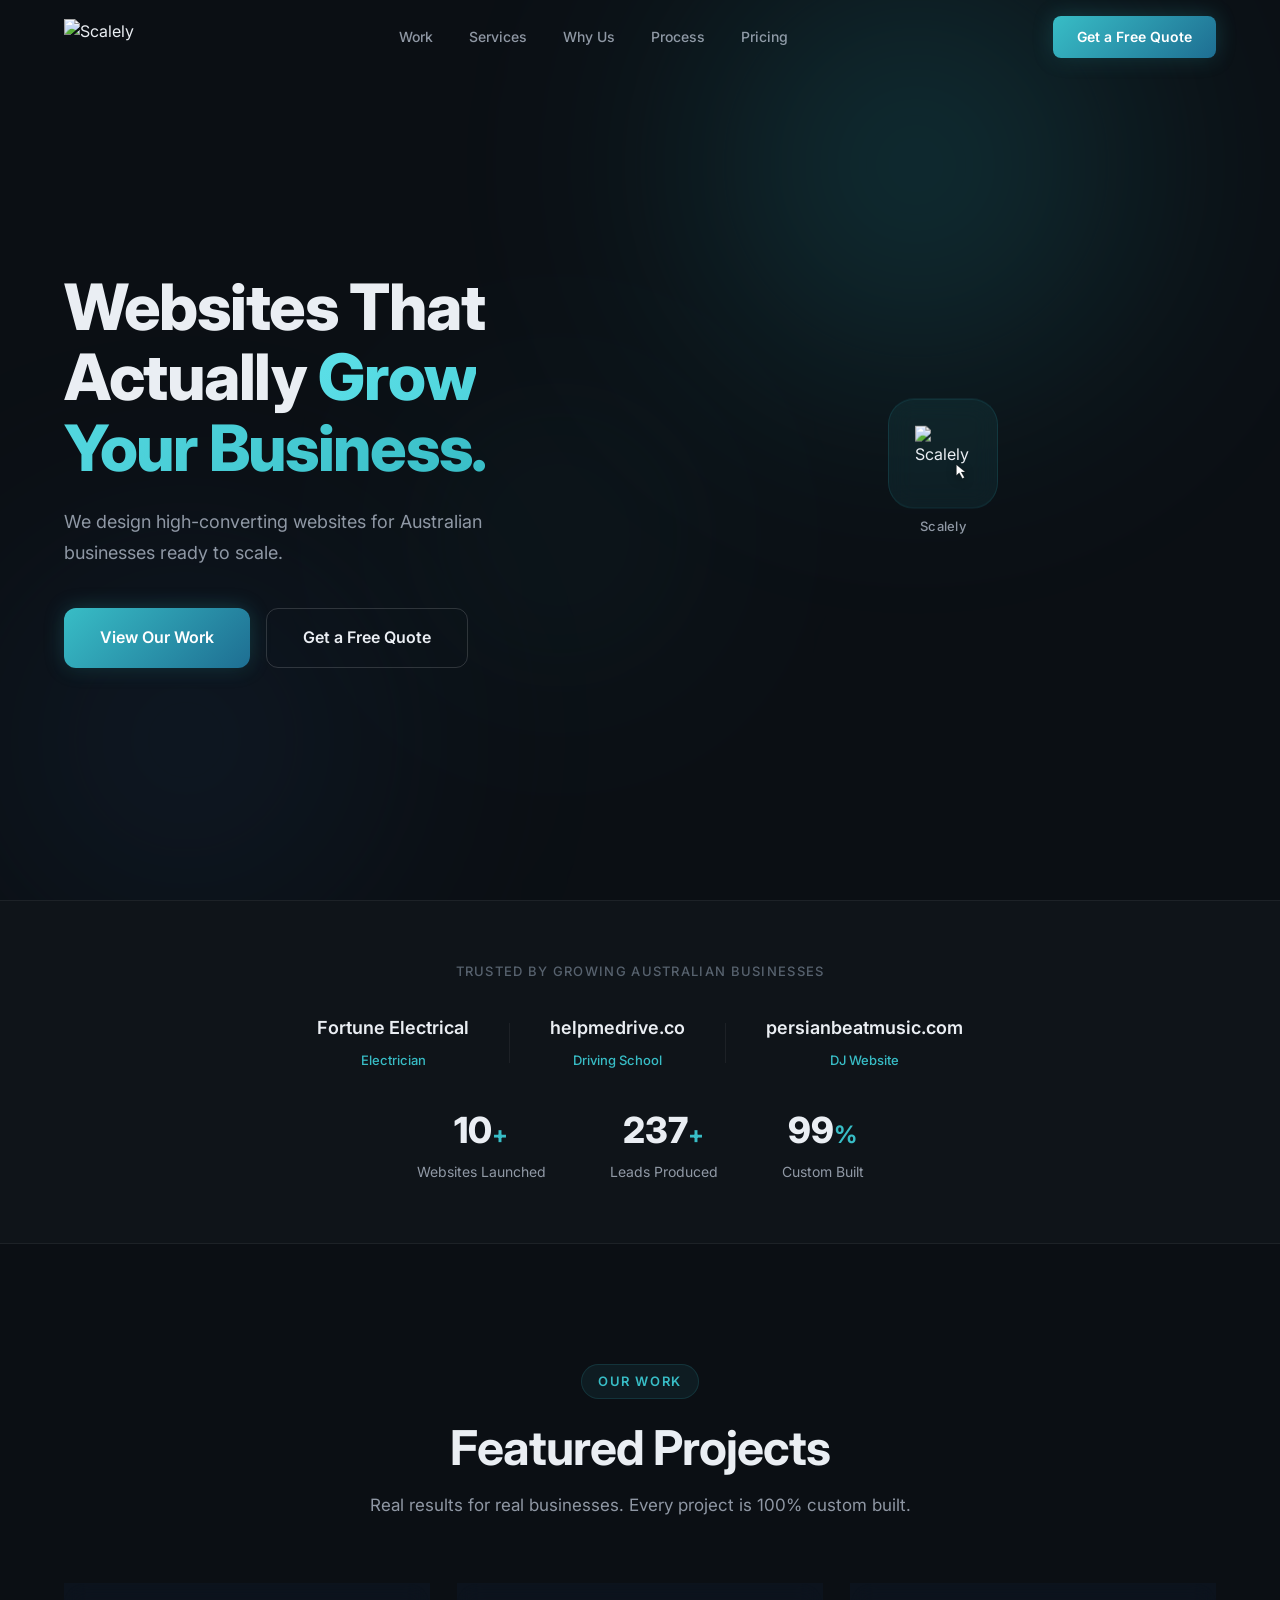
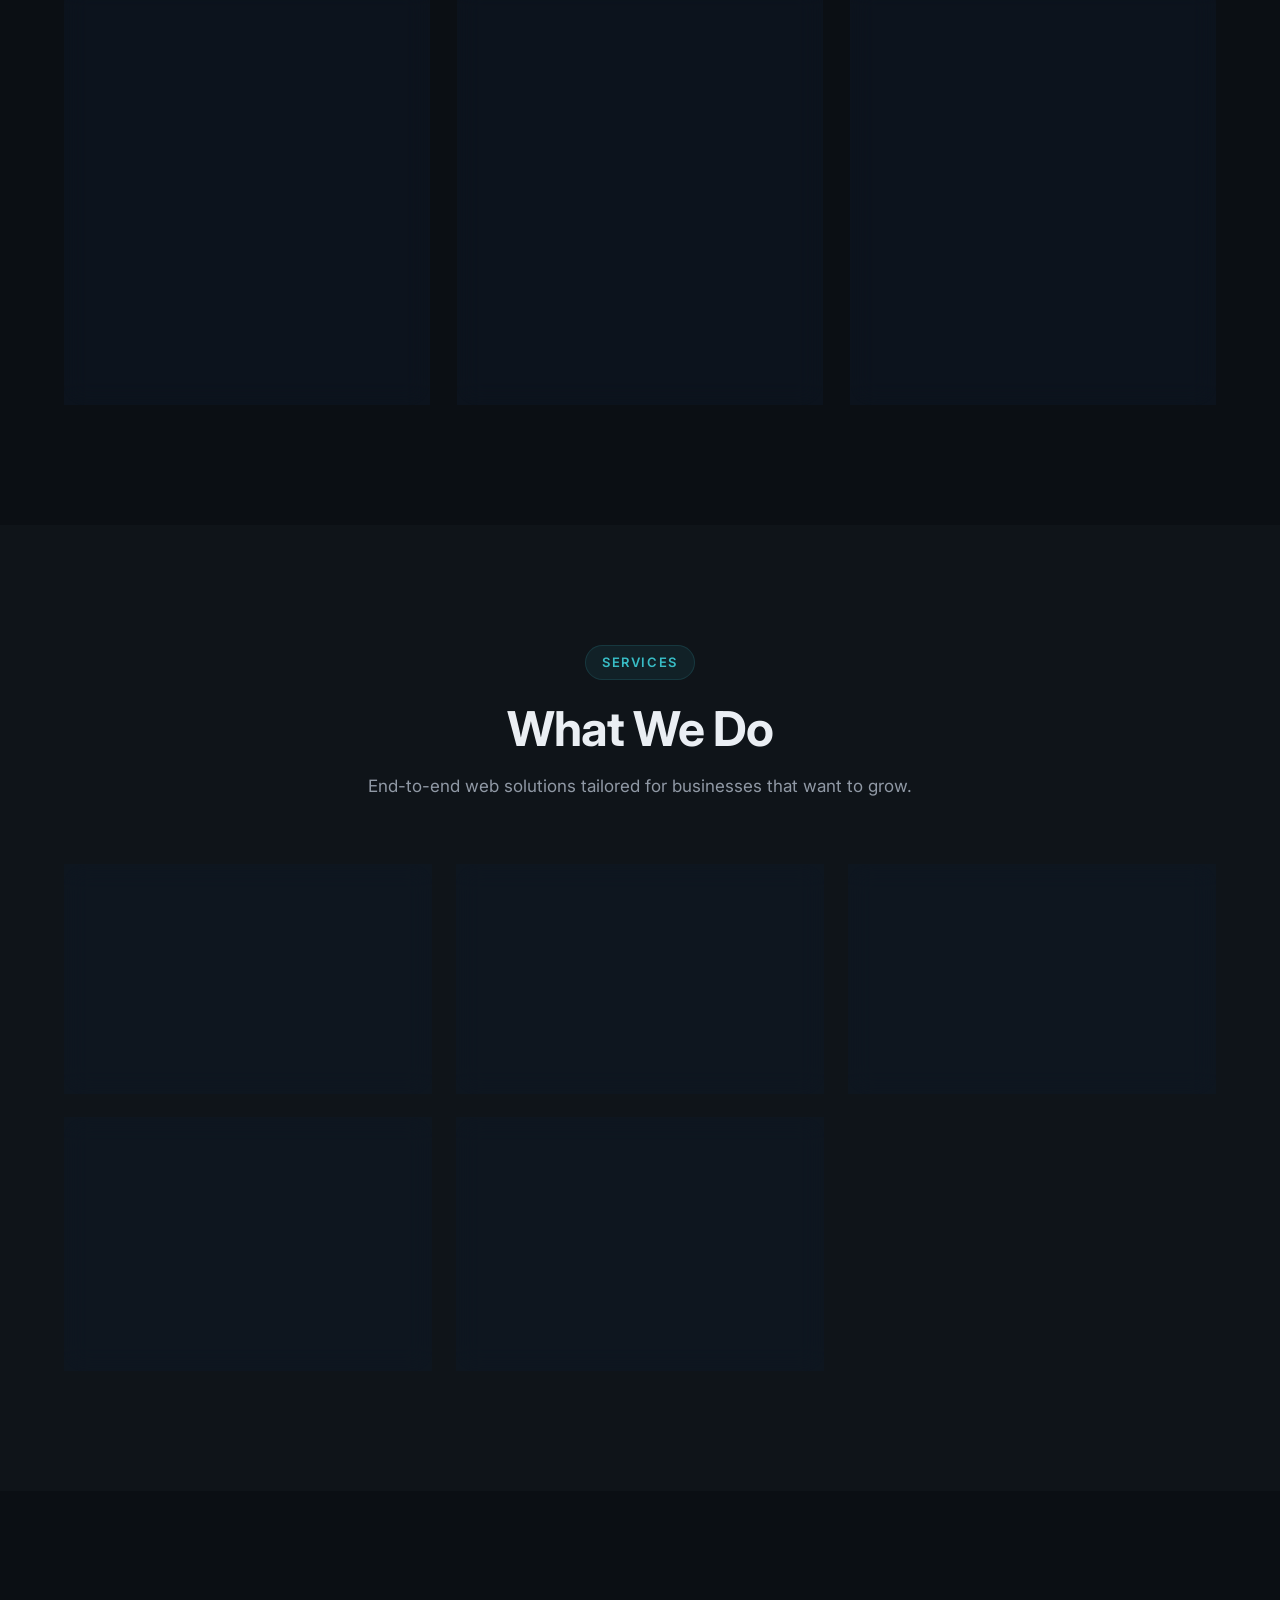
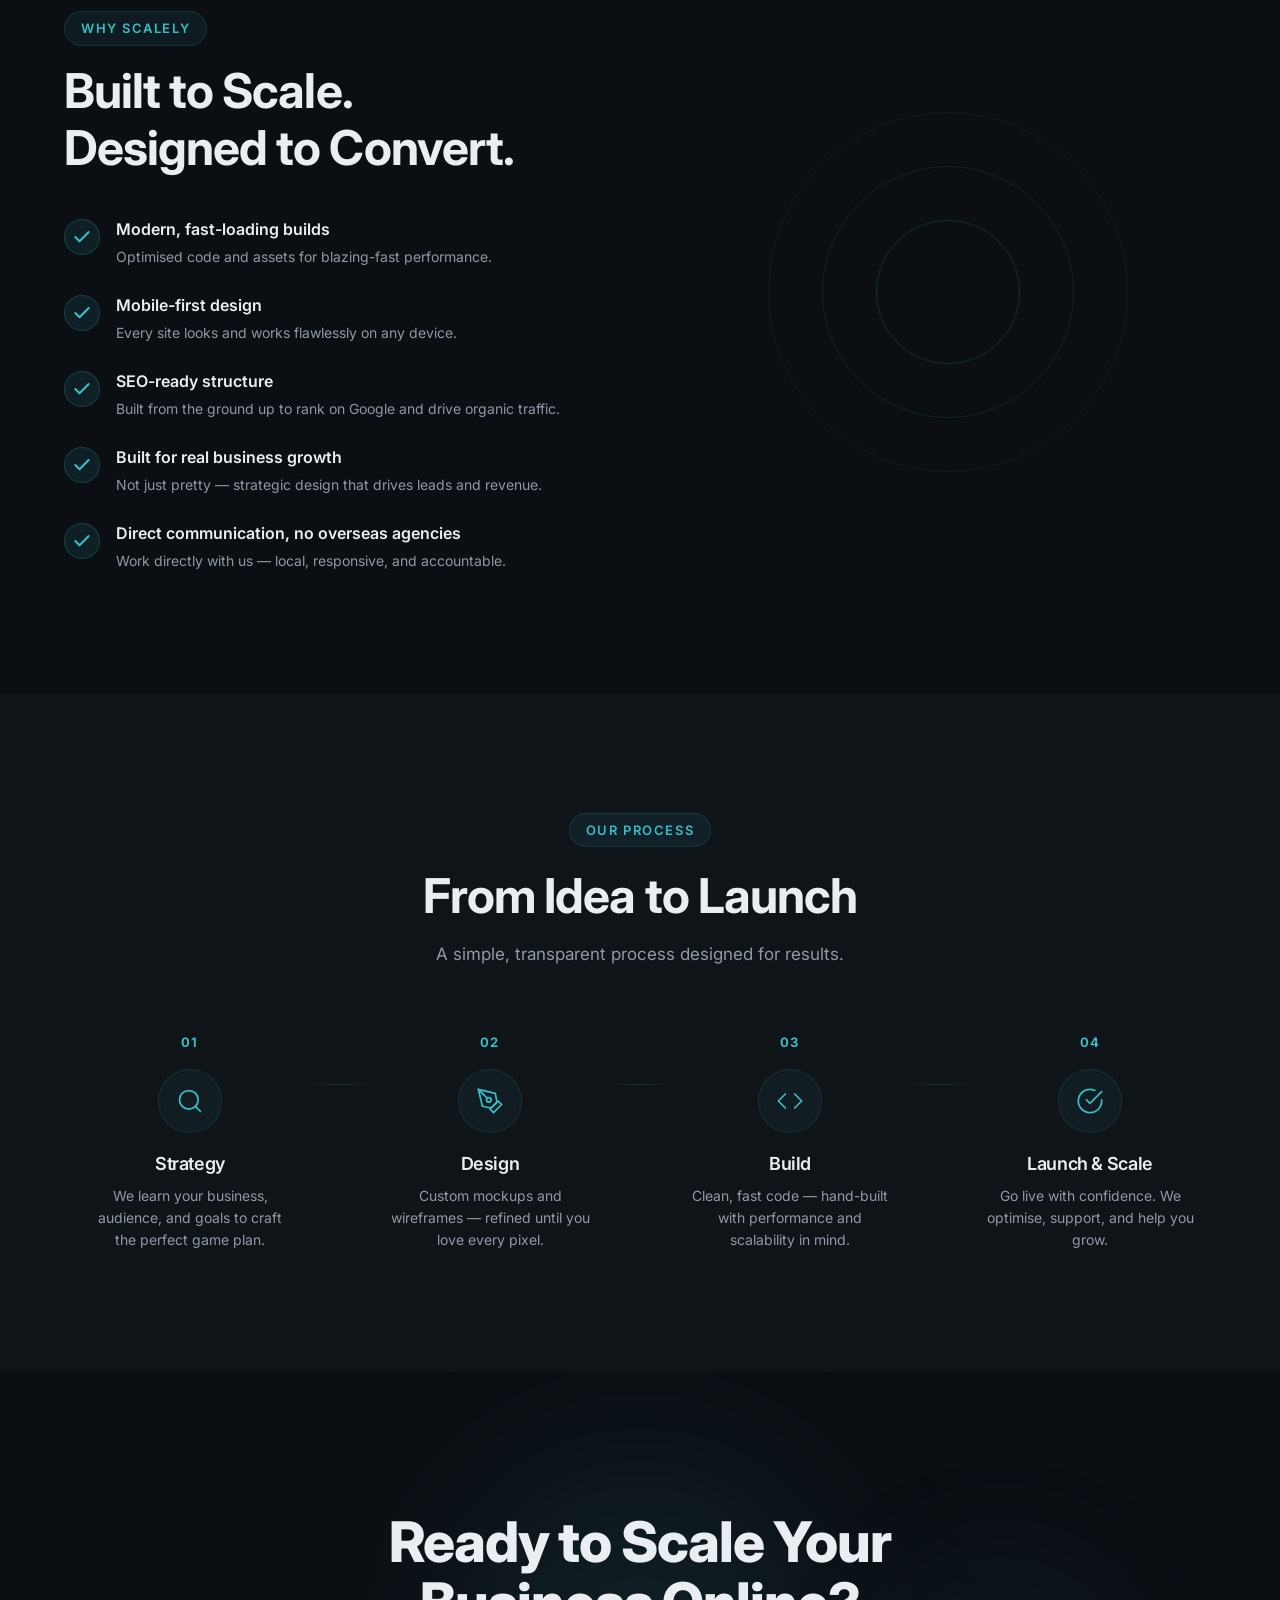
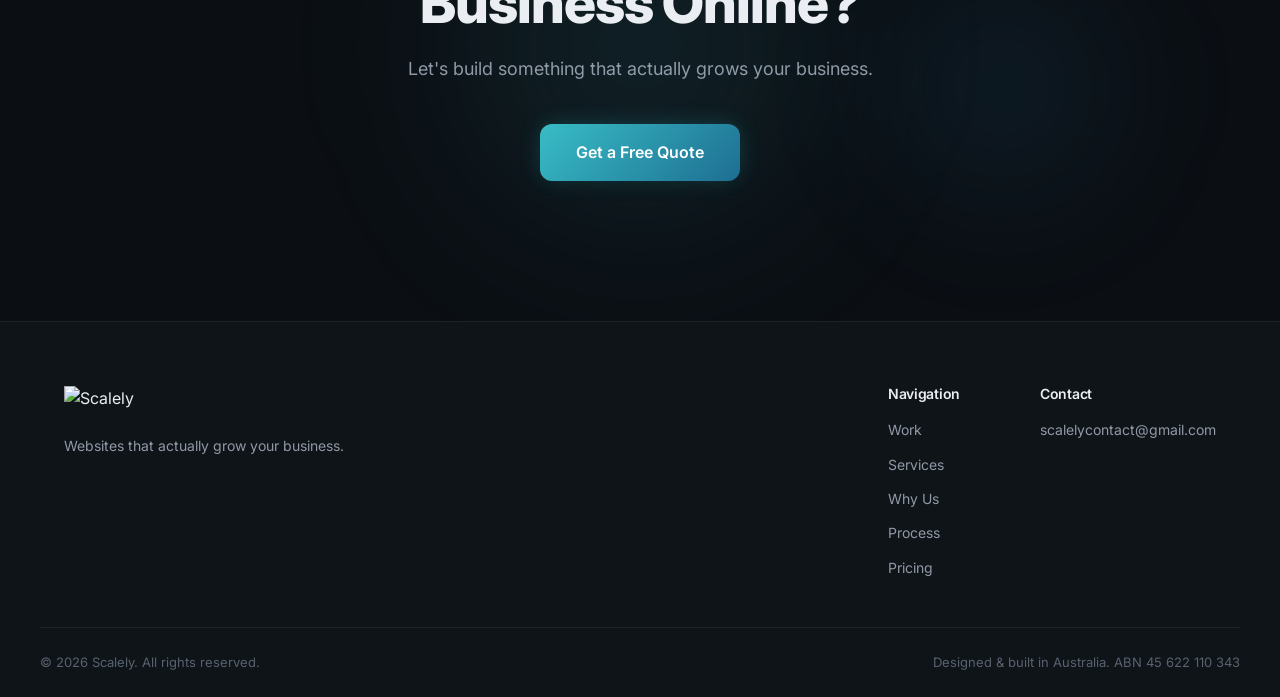
==== commit a2a96ee9: "Update index.html" ====
--- a/index.html
+++ b/index.html
@@ -23,6 +23,7 @@
                 <li><a href="#services">Services</a></li>
                 <li><a href="#why-scalely">Why Us</a></li>
                 <li><a href="#process">Process</a></li>
+                <li><a href="/pricing/">Pricing</a></li>
             </ul>
             <a href="#" class="btn btn--primary navbar__cta js-open-quote">Get a Free Quote</a>
             <button class="navbar__toggle" id="navToggle" aria-label="Toggle navigation">
@@ -37,6 +38,7 @@
                 <li><a href="#services">Services</a></li>
                 <li><a href="#why-scalely">Why Us</a></li>
                 <li><a href="#process">Process</a></li>
+                <li><a href="/pricing/">Pricing</a></li>
                 <li><a href="#" class="btn btn--primary js-open-quote">Get Quote</a></li>
             </ul>
         </div>
@@ -471,6 +473,7 @@
                     <a href="#services">Services</a>
                     <a href="#why-scalely">Why Us</a>
                     <a href="#process">Process</a>
+                    <a href="/pricing/">Pricing</a>
                 </div>
                 <div class="footer__col">
                     <h4>Contact</h4>
